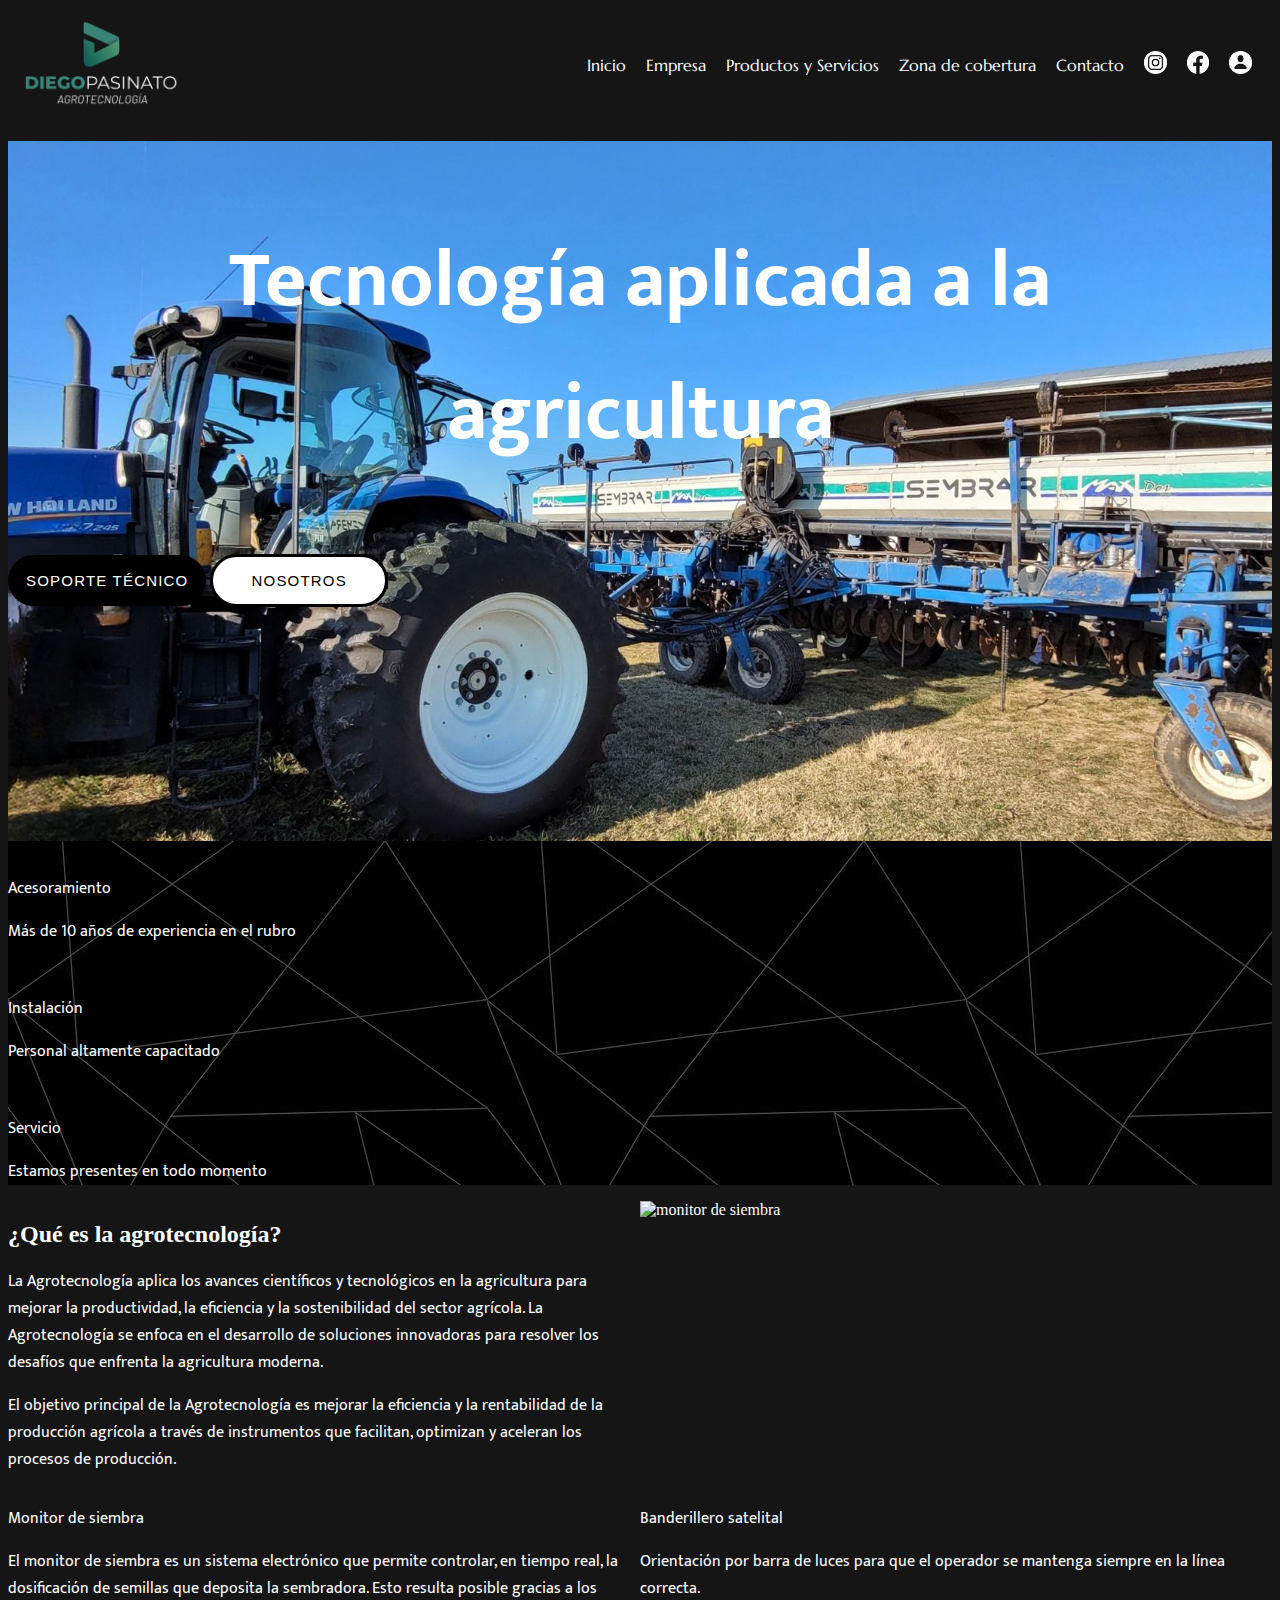
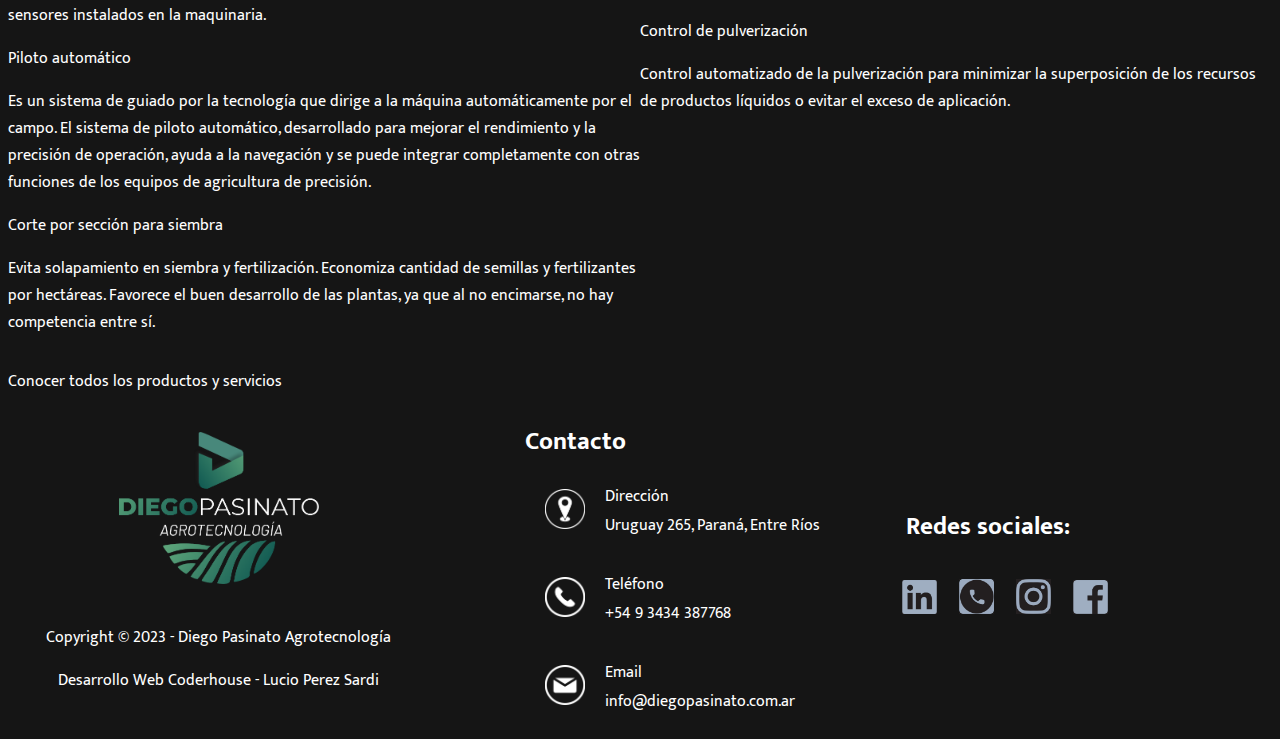
==== index.html @ 2f0a488a "agregamos grids al main" ====
<!DOCTYPE html>
<html lang="es">
<head>
    <meta charset="UTF-8">
    <meta http-equiv="X-UA-Compatible" content="IE=edge">
    <meta name="viewport" content="width=device-width, initial-scale=1.0">
    <title>Diego Pasinato</title>
    <!-- CSS -->
    <link rel="stylesheet" href="css/style.css">
    <!-- favicon -->
    <link rel="shortcut icon" href="imagenes/favicon-sin-fondo.png" type="image/x-icon">
    <!-- Fonts -->
    <link rel="preconnect" href="https://fonts.googleapis.com">
    <link rel="preconnect" href="https://fonts.gstatic.com" crossorigin>
    <link href="https://fonts.googleapis.com/css2?family=IBM+Plex+Sans:wght@300;500&family=Marcellus&family=Merriweather&family=Mukta:wght@200;800&family=Roboto+Mono&display=swap" rel="stylesheet">

</head>
<body>
    <div  class="gridIndex">
    <header class="p10 mb20">
        <!-- logo + nav -->
        <div class="stickyIsologo">
            <!-- logo -->
            <img class="imgisologo" src="imagenes/logo-header.png" alt="isologo">
        </div>
        <nav>
            <!-- barra de navegación -->
            <ul class="ul_nav_Header">
                <!-- paginas -->
                <div class="fontmarcellus div_ul_nav_Header">
                <li><a href="#">Inicio</a></li>
                <li><a href="pages/empresa.html">Empresa</a></li>
                <li><a href="pages/prodyserv.html">Productos y Servicios</a></li>
                <li><a href="pages/zonadecob.html">Zona de cobertura</a></li>
                <li><a href="pages/contacto.html">Contacto</a></li>
                </div>
                <!-- redes y login -->
                <div class="div_ul_nav_Header">
                <li><a href="https://www.instagram.com/diegopasinatoagrotecnologia/?hl=es-la">
                    <img class="imgHeadRed" src="imagenes/Instagram-Logo.png" alt="Instagram"></a></li>
                <li><a href="https://www.facebook.com/people/Diego-Pasinato-Agrotecnologia/100083069749897/">
                    <img class="imgHeadRed" src="imagenes/facebook.png" alt="facebook"></a></li>
                <li><a href="pages/usuario.html">
                    <img class="imgHeadRed" src="imagenes/login-perfil.png" alt="Registrarse"></a></li>
                </div>
            </ul>
        </nav>
    </header>
    <!-- contenido principal -->
    <main class="gridMain">
        <!-- imagen inicio -->
        <section class="intro fondoS1">
            <h1 class="p20">Tecnología aplicada a la agricultura</h1>
            <div>
                <button class="buttonSoporte"> Soporte Técnico </button>
                <a href="pages/empresa.html"><button class="buttonNos"> Nosotros </button></a>
            </div>
        </section>
        <!-- 3 caracteristicas principales -->
        <section class="caract" >
            <!-- borde -->
            <div class="fondoS2">
                 <!-- Acesoramiento -->
                <div>
                    <img src="#" alt="">
                    <p>Acesoramiento</p>
                    <p>Más de 10 años de experiencia en el rubro</p>
                </div>
                <!-- Instalación -->
                <div>
                    <img src="#" alt="">
                    <p>Instalación</p>
                    <p>Personal altamente capacitado</p>
                </div>
                <!-- Servicio -->
                <div>
                    <img src="#" alt="">
                    <p>Servicio</p>
                    <p>Estamos presentes en todo momento</p>
                </div>
            </div>
        </section>
        <!-- Agrotecnología -->
            <div class="agro">
                <h2>
                    ¿Qué es la agrotecnología?
                </h2>
                <p>
                    La Agrotecnología aplica los avances científicos y tecnológicos en la agricultura para mejorar la productividad, la eficiencia y la sostenibilidad del sector agrícola. La Agrotecnología se enfoca en el desarrollo de soluciones innovadoras para resolver los desafíos que enfrenta la agricultura moderna.
                </p>
                <p>
                    El objetivo principal de la Agrotecnología es mejorar la eficiencia y la rentabilidad de la producción agrícola a través de instrumentos que facilitan, optimizan y aceleran los procesos de producción.
                </p>
            </div>
            <div class="fotoAgro">
                <img src="" alt="monitor de siembra">
            </div>
        <!-- Tecnologías -->
            <div class="tecno1">
                <div>
                    <p>Monitor de siembra</p>
                    <p>El monitor de siembra es un sistema electrónico que permite controlar, en tiempo real, la dosificación de semillas que deposita la sembradora. Esto resulta posible gracias a los sensores instalados en la maquinaria.</p>
                </div>
                <div>
                    <p>Piloto automático</p>
                    <p>Es un sistema de guiado por la tecnología que dirige a la máquina automáticamente por el campo. El sistema de piloto automático, desarrollado para mejorar el rendimiento y la precisión de operación, ayuda a la navegación y se puede integrar completamente con otras funciones de los equipos de agricultura de precisión. </p>
                </div>
                <div>
                    <p>Corte por sección para siembra</p>
                    <p>Evita solapamiento en siembra y fertilización. Economiza cantidad de semillas y fertilizantes por hectáreas. Favorece el buen desarrollo de las plantas, ya que al no encimarse, no hay competencia entre sí.</p>
                </div>
            </div>
            <div class="tecno2">
                <div>
                    <p>Banderillero satelital</p>
                    <p>Orientación por barra de luces para que el operador se mantenga siempre en la línea correcta.</p>
                </div>
                <div>
                    <p>Control de pulverización</p>
                    <p>Control automatizado de la pulverización para minimizar la superposición de los recursos de productos líquidos o evitar el exceso de aplicación.</p>
                </div>
            </div>
            <div class="info" >
                <p><a href="pages/prodyserv.html">Conocer todos los productos y servicios</a></p>
            </div>

    </main>
    <!-- pie de pagina -->
    <footer class="gridPie">
        <div class="logoPie">
            <div class="mb20">
                <!-- logo -->
                <img class="imglogofooter" src="imagenes/logo-pie-de-pagina.png" alt="logo2">
            </div>
            <article class="article_div_footer">
                <p>Copyright © 2023 - Diego Pasinato Agrotecnología</p>
                <p>Desarrollo Web Coderhouse - Lucio Perez Sardi</p>
            </article>
        </div>
        <!-- Contacto -->
        <section class="contacto">
          <h4>Contacto</h4>
          <article class="contacto_article_section_footer">
            <!-- Direccion -->
            <div>
                <a href="https://www.google.com/maps/place/Uruguay+265,+E3100+Paran%C3%A1,+Entre+R%C3%ADos/@-31.7315457,-60.5258723,19.6z/data=!4m6!3m5!1s0x95b45279954954db:0x12f02bb3da1ac93e!8m2!3d-31.7315166!4d-60.5255106!16s%2Fg%2F11r6s33013">
                    <img class="symbol p20" src="imagenes/ubicacion.png" alt="ubicación">
                </a>
            </div>
            <div>
                <p class="mb0">Dirección</p>
                <p class="mt2">Uruguay 265, Paraná, Entre Ríos</p>
            </div>
           </article>
            <article class="contacto_article_section_footer">
            <!-- Telefono -->
                <div>
                    <a href="https://api.whatsapp.com/send/?phone=5493434387768&text&type=phone_number&app_absent=0"><img class="symbol p20" src="imagenes/telefono.png" alt="telefono"></a>
                </div>
                <div>
                    <p class="mb0">Teléfono</p>
                    <p class="mt2">+54 9 3434 387768</p>
                </div>
            </article>
            <article class="contacto_article_section_footer">
            <!-- email -->
                <div>
                    <img class="symbol p20" src="imagenes/email.png" alt="email">
                </div>
                <div>
                    <p class="mb0">Email</p>
                    <p class="mt2"><a href="mailto:info@diegopasinato.com.ar">info@diegopasinato.com.ar</a></p>
                </div>
            </article> 
        </section>
        <!-- redes sociales  -->
        <nav class="rss">
                <h4 class="pl55">Redes sociales:</h4>
                <ul class="ul_nav_footer">
                    <li><a href="https://ar.linkedin.com/" target="_blank">
                        <img class="rss_nav_footer" src="imagenes/linkedin.jpg" alt="linkedin">
                    </a></li>
                    <li><a href="https://api.whatsapp.com/send/?phone=5493434387768&text&type=phone_number&app_absent=0" >
                        <img class="rss_nav_footer" src="imagenes/wp.jpg" alt="whatsapp">
                    </a></li>
                    <li><a href="https://www.instagram.com/diegopasinatoagrotecnologia/?hl=es-la">
                        <img class="rss_nav_footer" src="imagenes/instagram.jpg" alt="instagram">
                    </a></li>
                    <li><a href="https://www.facebook.com/people/Diego-Pasinato-Agrotecnologia/100083069749897/">
                        <img class="rss_nav_footer" src="imagenes/facebook.jpg" alt="fb">
                    </a></li>
                </ul>
        </nav>
       </footer>
    </div>
</body>
</html>
---- css/style.css ----
/* General */
*{background-color:  rgb(21, 21, 21);
color: white;}
ul{list-style-type: none;}
a{text-decoration: none;}
.img-fluid{width:100%;height: auto;}
.p20{padding:20px;}
.p10{padding:10px;}
.plat20{padding: 0 20px;}
.pl40{padding-left: 40px;}
.pl55{padding-left: 55px;}
.pl60{padding-left: 60px;}
.mb20{margin-bottom: 20px;}
.mb10{margin-bottom: 10px;}
.mb0{margin-bottom: 0px;}
.mt2{margin-top: 2px;}
.m20{margin: 20px;}
.m10{margin: 10px;}
.m16{margin: 16px;}
.gridIndex{
    display: grid;
    grid-template-rows: auto auto auto;
    grid-template-columns: 100%;
    grid-template-areas: 
    "header"
    "main"
    "footer";
}
header{grid-area: header;}
main{grid-area: main;}
footer{grid-area: footer;}
.imgisologo{width: 165px;height: auto;}
.imgHeadRed{width: auto;height: 0.6cm;}
.fmerri{font-family: 'Merriweather', serif;}
.fontmarcellus{font-family: 'Marcellus', serif;}

p{font-family: 'Mukta', sans-serif;}
h1{font-family: 'Mukta', sans-serif;
font-size: 80px;
text-align: center;
background: none;}
h1, h2, h3, h4, p, section, div{background: none;}

.f14{font-size: 14;}
.f12{font-size: 12;}
.f10{font-size: 10;}
.f25{font-size: 25;}

.symbol{width: 40px;height: auto;}
h4{font-family:'Mukta', sans-serif;
    margin-bottom: 5px;
    margin-top: 10px;
    font-size: 25px;}

/* header general */
header nav ul li a{
    transition: all .5s ease;
}
header nav ul div li a:hover{
letter-spacing: 1px;
 color: hsl(136, 57%, 30%);
 border-radius: 100px;
}
header nav ul div li:active{
letter-spacing: 1px;
 color: hsl(136, 57%, 30%);
 border-radius: 100px;
 transform: translateY(10px);
 transition: 100ms;
}

/* main general */

.fondoS1{
    background-image: url(../imagenes/tractor-sembradora.jpg);
    background-repeat: no-repeat;
    background-size: cover;
    height: 700px;
}
.fondoS2{
    background-image: url(../imagenes/fondo-minimalista-s2.jpg);
    background-repeat: repeat;
}

.buttonSoporte {
 padding: 17px 18px;
 border-radius: 50px;
 border: 1px;
 background-color: black;
 box-shadow: rgba(29, 29, 29, 0.05) 0 0 8px;
 letter-spacing: 1.2px;
 text-transform: uppercase;
 font-size: 15px;
 transition: all .5s ease;
}
.buttonSoporte:hover {
 letter-spacing: 3px;
 background-color: hsl(136, 57%, 30%);
 color: hsl(0, 0%, 100%);
 box-shadow: rgb(24, 220, 40) 0px 7px 29px 0px;
}
.buttonSoporte:active {
 letter-spacing: 3px;
 background-color: hsl(136, 57%, 30%);
 color: hsl(0, 0%, 100%);
 box-shadow: rgb(255, 255, 255) 0px 0px 0px 0px;
 transform: translateY(10px);
 transition: 100ms;
}
.buttonNos {
 padding: 15px 38px;
 color: black;
 border-radius: 50px;
 border: 3px black solid;
 background-color: rgb(255, 255, 255);
 box-shadow: rgba(29, 29, 29, 0.05) 0 0 8px;
 letter-spacing: 1.2px;
 text-transform: uppercase;
 font-size: 15px;
 transition: all .5s ease;
}
.buttonNos:hover {
 letter-spacing: 3px;
 border: 0;
 background-color: hsl(136, 57%, 30%);
 color: hsl(0, 0%, 100%);
 box-shadow: rgb(24, 220, 40) 0px 7px 29px 0px;
}
.buttonNos:active {
 letter-spacing: 3px;
 border: 0;
 background-color: hsl(136, 57%, 30%);
 color: hsl(0, 0%, 100%);
 box-shadow: rgb(255, 255, 255) 0px 0px 0px 0px;
 transform: translateY(10px);
 transition: 100ms;
}

/* Mobile */
@media (max-width:768px){
    header{display: flex;
    flex-direction: column;
    flex-direction: column;
    align-items: center;}
    /* encabezado provisorio hasta saber hacer menu desplegable */
    .stickyIsologo{position: fixed;
    top: 0;
    padding: 0 100%;
    z-index: 1;}
    header, nav{position: relative;
    top: 56px;
    z-index: 0;}
    header{height: 235px;width: 100%;}
    /* desde comentario anterior hasta acá borrar una vez que sepa hacer el menú desplegable */
    
    ul{display: flex;
    flex-direction: column;
    align-items: center;}
    ul, div, li{display: flex;
        padding: 10px;
        align-items: center;}
    a{text-align: center;}
}

/* Tablet */
@media (min-width:769px) and (max-width:1023px){
    header{display: flex;
     justify-content: space-between;
     align-items: center;
     position: sticky;
     top: 0}
    .ul_Header{display: flex;}
    .div_ul_Header{display: flex;
     align-items: center;
     flex-wrap: wrap;
     align-content: space-around;
     justify-content: flex-end;}
    ul, nav, li{padding: 10px;}
}
/* Desktop */
@media (min-width:1024px){
   header{display: flex;
        justify-content: space-between;
        align-items: center;
        position: sticky;
        top: 0
    }
    .ul_nav_Header{display: flex;
        flex-direction: row;
    }
    .div_ul_nav_Header{display: flex;
        align-items: center;
        flex-wrap: wrap;
        align-content: space-around;
        justify-content: flex-end;
    }
    .div_ul_nav_Header li{padding: 10px;}
    .gridPie{display: grid;
        grid-template-columns: 1fr 1fr 1fr;
        grid-template-rows: auto;
        grid-template-areas: 
            "logoPie contacto rss";}
        .logoPie{
            grid-area: logoPie;
            display: flex;
            flex-direction: column;
            align-items: center;
            justify-content: center;
        }
        .contacto{
            grid-area: contacto;
            padding-left: 96px;
            }
        .rss{
            grid-area: rss;
            display: flex;
            flex-direction: column;
            align-items: flex-start;
            justify-content: center;
        }
    .contacto_article_section_footer{
        display: flex;
        align-items: center;
        justify-content: flex-start;
    }
    .rss_nav_footer{width: 35px;}
    .imglogofooter {width: 200px;}
    .ul_nav_footer{
        display: flex; 
        justify-content: center;
        align-items: center;
    }
    .ul_nav_footer li{padding: 11px;}
    .article_div_footer{text-align: center;}
    /* main */
    .gridMain{
        display: grid;
        grid-template-rows: auto auto auto auto;
        grid-template-columns: 50% 50%;
        grid-template-areas: 
        "intro intro"
        "caract caract"
        "agro fotoAgro"
        "tecno1 tecno2"
        "info info";
    }
    .intro{grid-area: intro;}
    .caract{grid-area: caract;}
    .agro{grid-area: agro;}
    .fotoAgro{grid-area: fotoAgro;}
    .tecno1{grid-area: tecno1;}
    .tecno2{grid-area: tecno2;}
    .info{grid-area: info;}
}
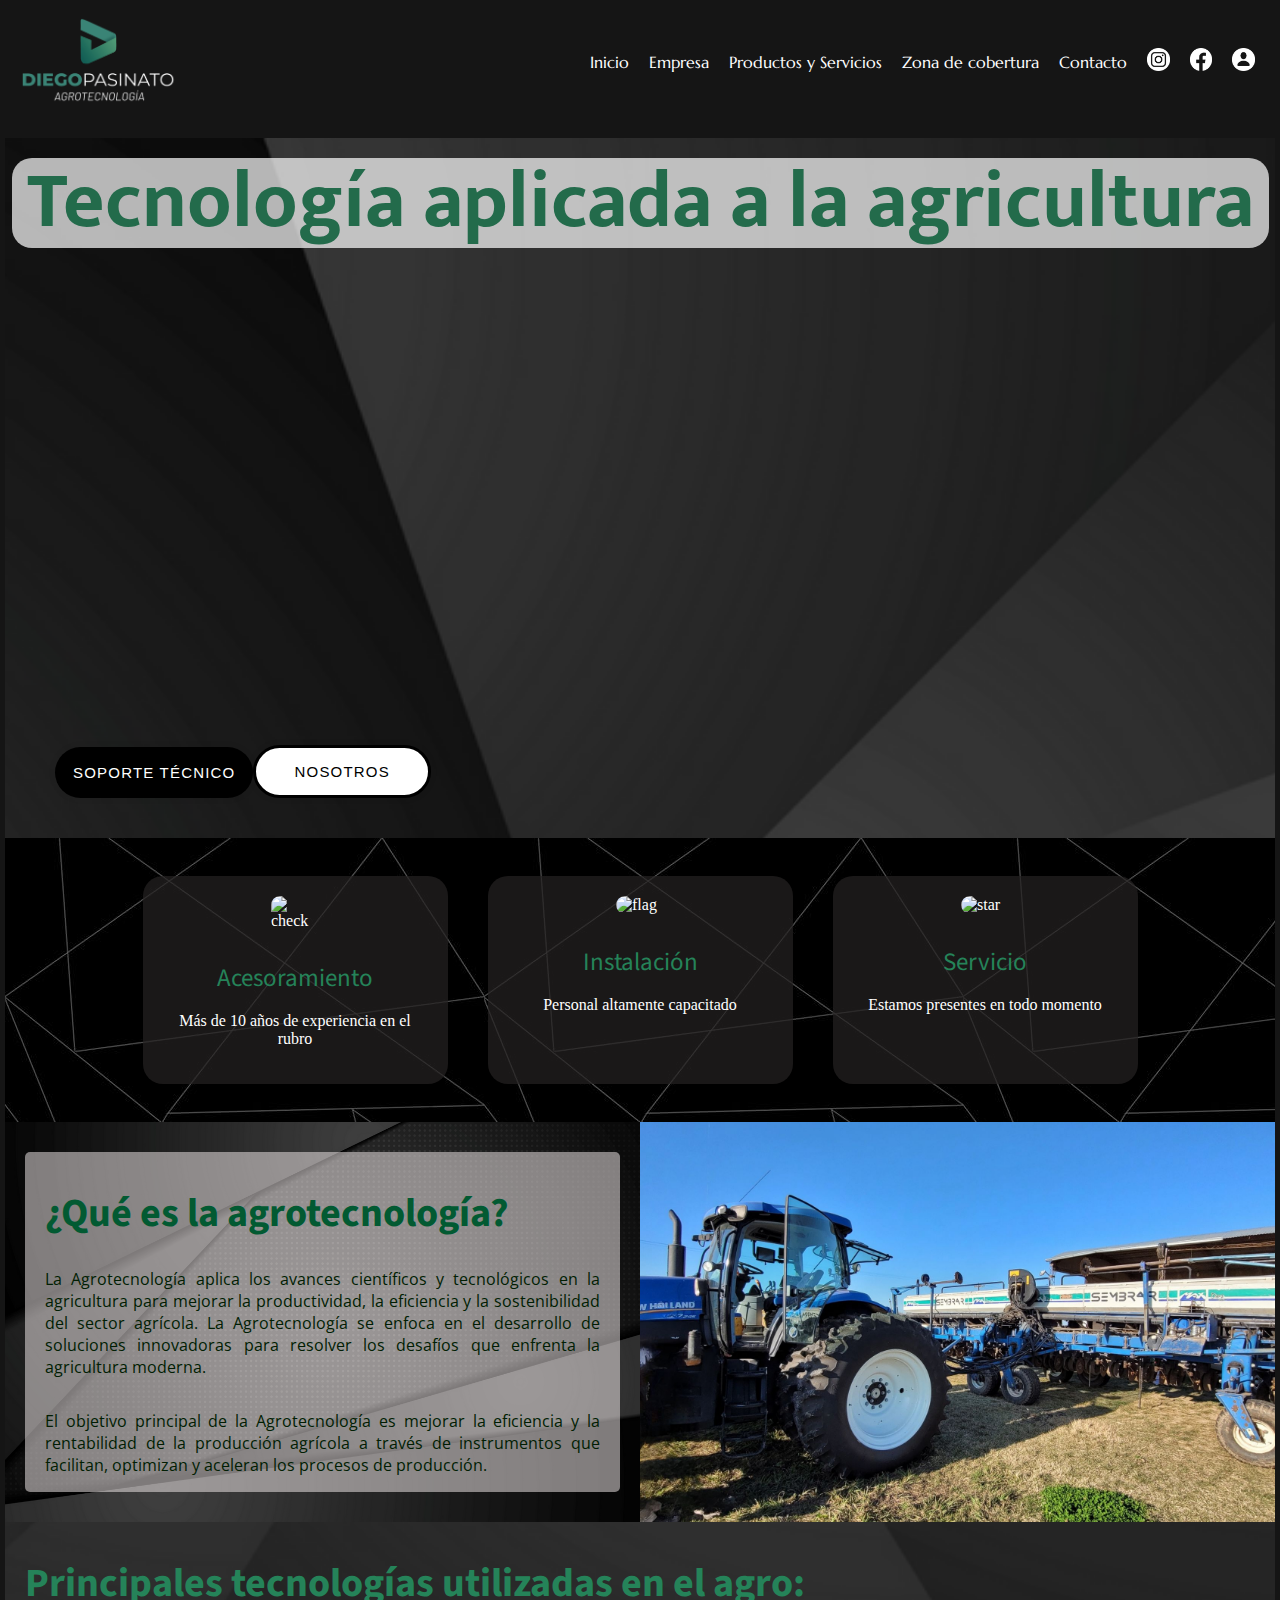
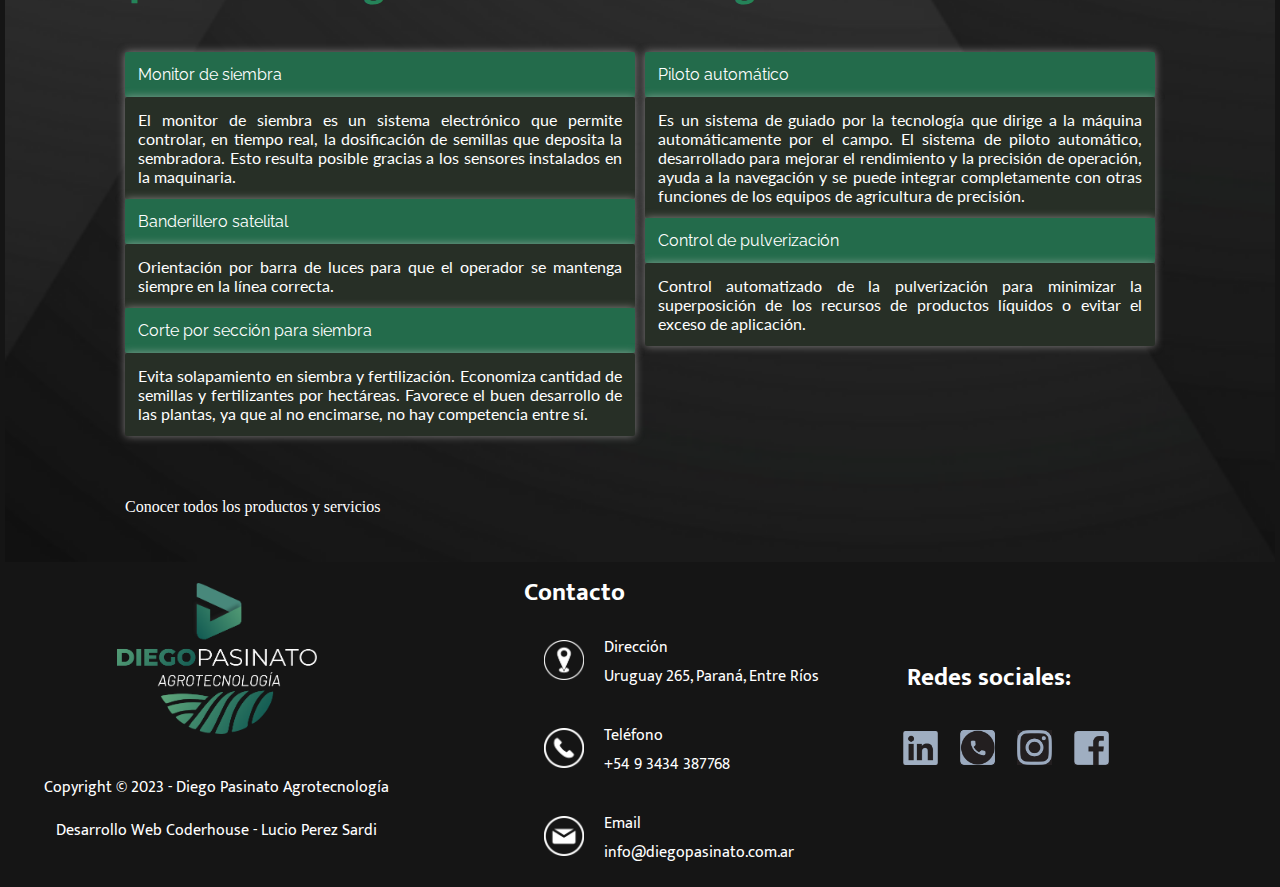
==== commit 0ad532b2: "main listo salvo footer en mobile" ====
--- a/index.html
+++ b/index.html
@@ -12,7 +12,7 @@
     <!-- Fonts -->
     <link rel="preconnect" href="https://fonts.googleapis.com">
     <link rel="preconnect" href="https://fonts.gstatic.com" crossorigin>
-    <link href="https://fonts.googleapis.com/css2?family=IBM+Plex+Sans:wght@300;500&family=Marcellus&family=Merriweather&family=Mukta:wght@200;800&family=Roboto+Mono&display=swap" rel="stylesheet">
+    <link href="https://fonts.googleapis.com/css2?family=Dosis:wght@600&family=IBM+Plex+Sans:wght@300;500&family=Lato:wght@300&family=Marcellus&family=Merriweather&family=Mukta:wght@200;800&family=Open+Sans:ital,wght@1,600&family=Raleway:wght@500&family=Roboto+Mono&family=Source+Sans+Pro:ital,wght@0,600;0,900;1,400&display=swap" rel="stylesheet">
 
 </head>
 <body>
@@ -47,12 +47,14 @@
         </nav>
     </header>
     <!-- contenido principal -->
-    <main class="gridMain">
+    <main class="gridMain fondoS4">
         <!-- imagen inicio -->
         <section class="intro fondoS1">
-            <h1 class="p20">Tecnología aplicada a la agricultura</h1>
+            <article>
+            <h1>Tecnología aplicada a la agricultura</h1>
+            </article>
             <div>
-                <button class="buttonSoporte"> Soporte Técnico </button>
+                <a href="#"><button class="buttonSoporte"> Soporte Técnico </button></a>
                 <a href="pages/empresa.html"><button class="buttonNos"> Nosotros </button></a>
             </div>
         </section>
@@ -62,62 +64,65 @@
             <div class="fondoS2">
                  <!-- Acesoramiento -->
                 <div>
-                    <img src="#" alt="">
-                    <p>Acesoramiento</p>
+                    <img src="imagenes/10.png" alt="check">
+                    <p class="fontSourceSansPro green fSec2">Acesoramiento</p>
                     <p>Más de 10 años de experiencia en el rubro</p>
                 </div>
                 <!-- Instalación -->
                 <div>
-                    <img src="#" alt="">
-                    <p>Instalación</p>
+                    <img src="imagenes/11.png" alt="flag">
+                    <p class="fontSourceSansPro green fSec2">Instalación</p>
                     <p>Personal altamente capacitado</p>
                 </div>
                 <!-- Servicio -->
                 <div>
-                    <img src="#" alt="">
-                    <p>Servicio</p>
+                    <img src="imagenes/12.png" alt="star">
+                    <p class="fontSourceSansPro green fSec2">Servicio</p>
                     <p>Estamos presentes en todo momento</p>
                 </div>
             </div>
         </section>
         <!-- Agrotecnología -->
-            <div class="agro">
-                <h2>
+            <div class="agro fondoS3 fontSourceSansPro">
+                <div class="fondoDivS3">
+                <h2 class="darkgreen">
                     ¿Qué es la agrotecnología?
                 </h2>
-                <p>
+                <p class="fontOpenSansInclinado">
                     La Agrotecnología aplica los avances científicos y tecnológicos en la agricultura para mejorar la productividad, la eficiencia y la sostenibilidad del sector agrícola. La Agrotecnología se enfoca en el desarrollo de soluciones innovadoras para resolver los desafíos que enfrenta la agricultura moderna.
                 </p>
-                <p>
+                <p class="fontOpenSansInclinado">
                     El objetivo principal de la Agrotecnología es mejorar la eficiencia y la rentabilidad de la producción agrícola a través de instrumentos que facilitan, optimizan y aceleran los procesos de producción.
                 </p>
+                </div>
             </div>
             <div class="fotoAgro">
-                <img src="" alt="monitor de siembra">
+                <img src="imagenes/tractor-sembradora.jpg" alt="monitor de siembra">
             </div>
         <!-- Tecnologías -->
+            <h2 class="tituloTecno green fontSourceSansPro">Principales tecnologías utilizadas en el agro:</h2>
             <div class="tecno1">
                 <div>
-                    <p>Monitor de siembra</p>
-                    <p>El monitor de siembra es un sistema electrónico que permite controlar, en tiempo real, la dosificación de semillas que deposita la sembradora. Esto resulta posible gracias a los sensores instalados en la maquinaria.</p>
-                </div>
-                <div>
-                    <p>Piloto automático</p>
-                    <p>Es un sistema de guiado por la tecnología que dirige a la máquina automáticamente por el campo. El sistema de piloto automático, desarrollado para mejorar el rendimiento y la precisión de operación, ayuda a la navegación y se puede integrar completamente con otras funciones de los equipos de agricultura de precisión. </p>
-                </div>
-                <div>
-                    <p>Corte por sección para siembra</p>
-                    <p>Evita solapamiento en siembra y fertilización. Economiza cantidad de semillas y fertilizantes por hectáreas. Favorece el buen desarrollo de las plantas, ya que al no encimarse, no hay competencia entre sí.</p>
+                    <p class="fondoS4Ptitulo">Monitor de siembra</p>
+                    <p class="fondoS4Pparrafo" >El monitor de siembra es un sistema electrónico que permite controlar, en tiempo real, la dosificación de semillas que deposita la sembradora. Esto resulta posible gracias a los sensores instalados en la maquinaria.</p>
+                </div>
+                <div>
+                    <p class="fondoS4Ptitulo">Banderillero satelital</p>
+                    <p class="fondoS4Pparrafo" >Orientación por barra de luces para que el operador se mantenga siempre en la línea correcta.</p>
+                </div>
+                <div>
+                    <p class="fondoS4Ptitulo">Corte por sección para siembra</p>
+                    <p class="fondoS4Pparrafo" >Evita solapamiento en siembra y fertilización. Economiza cantidad de semillas y fertilizantes por hectáreas. Favorece el buen desarrollo de las plantas, ya que al no encimarse, no hay competencia entre sí.</p>
                 </div>
             </div>
             <div class="tecno2">
                 <div>
-                    <p>Banderillero satelital</p>
-                    <p>Orientación por barra de luces para que el operador se mantenga siempre en la línea correcta.</p>
-                </div>
-                <div>
-                    <p>Control de pulverización</p>
-                    <p>Control automatizado de la pulverización para minimizar la superposición de los recursos de productos líquidos o evitar el exceso de aplicación.</p>
+                    <p class="fondoS4Ptitulo">Piloto automático</p>
+                    <p class="fondoS4Pparrafo" >Es un sistema de guiado por la tecnología que dirige a la máquina automáticamente por el campo. El sistema de piloto automático, desarrollado para mejorar el rendimiento y la precisión de operación, ayuda a la navegación y se puede integrar completamente con otras funciones de los equipos de agricultura de precisión. </p>
+                </div>
+                <div>
+                    <p class="fondoS4Ptitulo">Control de pulverización</p>
+                    <p class="fondoS4Pparrafo" >Control automatizado de la pulverización para minimizar la superposición de los recursos de productos líquidos o evitar el exceso de aplicación.</p>
                 </div>
             </div>
             <div class="info" >
--- a/css/style.css
+++ b/css/style.css
@@ -1,6 +1,7 @@
 /* General */
-*{background-color:  rgb(21, 21, 21);
-color: white;}
+body, header, footer{background-color:  rgb(21, 21, 21);}
+*{color: white;}
+body{margin: 5px;}
 ul{list-style-type: none;}
 a{text-decoration: none;}
 .img-fluid{width:100%;height: auto;}
@@ -31,15 +32,19 @@
 footer{grid-area: footer;}
 .imgisologo{width: 165px;height: auto;}
 .imgHeadRed{width: auto;height: 0.6cm;}
+    /* fonts */
 .fmerri{font-family: 'Merriweather', serif;}
 .fontmarcellus{font-family: 'Marcellus', serif;}
-
-p{font-family: 'Mukta', sans-serif;}
+.fontSourceSansPro{font-family: 'Source Sans Pro', sans-serif;}
+.fontOpenSansInclinado{font-family: 'Open Sans', sans-serif;
+}
+
+header p, footer p{font-family: 'Mukta', sans-serif;}
 h1{font-family: 'Mukta', sans-serif;
 font-size: 80px;
 text-align: center;
-background: none;}
-h1, h2, h3, h4, p, section, div{background: none;}
+color: rgb(35, 107, 75);}
+
 
 .f14{font-size: 14;}
 .f12{font-size: 12;}
@@ -52,7 +57,7 @@
     margin-top: 10px;
     font-size: 25px;}
 
-/* header general */
+/* botones header */
 header nav ul li a{
     transition: all .5s ease;
 }
@@ -70,18 +75,60 @@
 }
 
 /* main general */
-
+.fondoS2 div p{display: flex;text-align: center;}
+/* Fuentes */
+.green{color: rgb(37, 131, 89);}
+.darkgreen{color: rgb(2, 90, 50);}
+.fSec2{font-size: 25px;
+    margin: 30px 0 0px 0;
+}
+.agro h2{
+    font-size: 40px;
+    margin-bottom: 10px;
+    margin-left: 20px;
+}
+.agro p{color: rgb(1, 30, 3);
+    text-align: justify; 
+    margin-left: 20px;
+    margin-right: 20px;
+}
+.tituloTecno{
+    font-size: 40px;
+    margin-bottom: 10px;
+    margin-left: 20px;
+}
+
+    /* fondos */
 .fondoS1{
-    background-image: url(../imagenes/tractor-sembradora.jpg);
+    background-image: url(../imagenes/portada2.jpg);
     background-repeat: no-repeat;
     background-size: cover;
+    background-position: center center;
     height: 700px;
 }
 .fondoS2{
     background-image: url(../imagenes/fondo-minimalista-s2.jpg);
     background-repeat: repeat;
 }
-
+.fondoS3{background-image: url(../imagenes/23.png);
+    background-size: cover;
+    background-position: center center;
+}
+.fondoDivS3{background-color: rgba(241, 233, 233, 0.52);
+    border-radius: 5px;
+}
+.fondoS4{background-image: url(../imagenes/22.png);
+    background-size: cover;
+    background-position: center center;  
+}
+.fondoS4Ptitulo{background-color: rgb(35, 107, 75);
+    font-family: 'Raleway', sans-serif;
+}
+.fondoS4Pparrafo{background-color: rgb(39, 47, 38);
+    font-family: 'Lato', sans-serif;
+}
+
+    /* botones */
 .buttonSoporte {
  padding: 17px 18px;
  border-radius: 50px;
@@ -136,19 +183,36 @@
  transition: 100ms;
 }
 
+/* boton final main */
+.info p a{
+    transition: all .5s ease;
+}
+.info p a:hover{
+ color: hsl(136, 57%, 30%);
+ border-radius: 100px;
+}
+.info p:active{
+ color: hsl(136, 57%, 30%);
+ border-radius: 100px;
+ transform: translateY(10px);
+ transition: 100ms;
+}
+
 /* Mobile */
 @media (max-width:768px){
     header{display: flex;
     flex-direction: column;
-    flex-direction: column;
-    align-items: center;}
+    align-items: center;
+    height: max-content;}
+    .imgisologo{margin-top: 30px;}
     /* encabezado provisorio hasta saber hacer menu desplegable */
     .stickyIsologo{position: fixed;
     top: 0;
     padding: 0 100%;
+    background-color:  rgb(21, 21, 21);
     z-index: 1;}
     header, nav{position: relative;
-    top: 56px;
+    top: 45px;
     z-index: 0;}
     header{height: 235px;width: 100%;}
     /* desde comentario anterior hasta acá borrar una vez que sepa hacer el menú desplegable */
@@ -160,6 +224,55 @@
         padding: 10px;
         align-items: center;}
     a{text-align: center;}
+    
+    /* main */
+        /* seccion 1 */
+    .intro article{display: flex; justify-content: center;}
+    .intro article h1{margin-top: 20px;
+    background-color: rgb(255, 255, 255, 0.7);
+    width: max-content;
+    height: max-content;
+    border-radius: 20px;
+    padding: 0 15px;
+    line-height: 90px;
+    }
+    .intro div{margin: 0 0 40px 50px;
+        display: flex;
+        justify-content: center;
+        margin-top: 190px;
+    }
+        /* seccion 2 */
+    .fondoS2 div img{height: auto;
+        width: 48px;
+        border-radius: 9px;
+    }
+    .fondoS2{display: flex;
+        justify-content: center;
+    }
+    .fondoS2 div{display: flex;
+        flex-direction: column;
+        align-items: center;
+        margin: 38px 20px;
+        padding: 20px;
+        width: 265px;
+        background-color: rgba(37, 34, 34, 0.712);
+        border-radius: 20px;
+    }
+        /* seccion 3 */
+    .agro{display: flex; align-items: center;}
+    .agro div{display: flex; flex-direction: column;}
+    .fotoAgro img{width: 100%;}
+        /* seccion 4 */
+    .tecno1, .tecno2, .tecno1 div, .tecno2 div{display: block;}
+    .tecno1{margin: 30px 60px 0px 60px; padding-bottom: 0;}
+    .tecno2{margin: 0px 60px 0px 60px; padding-top: 0;}    
+    .tecno1 div p, .tecno2 div p{
+        border-radius: 2px; 
+        margin: 0; 
+        padding: 13px;
+        box-shadow: rgba(212, 206, 206, 0.555) 0 0 8px;
+        text-align: justify;}
+        .info{margin: 0px 60px 30px 70px;}
 }
 
 /* Tablet */
@@ -179,6 +292,7 @@
 }
 /* Desktop */
 @media (min-width:1024px){
+    /* header */
    header{display: flex;
         justify-content: space-between;
         align-items: center;
@@ -195,6 +309,8 @@
         justify-content: flex-end;
     }
     .div_ul_nav_Header li{padding: 10px;}
+
+    /* footer */
     .gridPie{display: grid;
         grid-template-columns: 1fr 1fr 1fr;
         grid-template-rows: auto;
@@ -232,7 +348,9 @@
     }
     .ul_nav_footer li{padding: 11px;}
     .article_div_footer{text-align: center;}
+
     /* main */
+        /* main grids */
     .gridMain{
         display: grid;
         grid-template-rows: auto auto auto auto;
@@ -241,6 +359,7 @@
         "intro intro"
         "caract caract"
         "agro fotoAgro"
+        "tituloTecno tituloTecno"
         "tecno1 tecno2"
         "info info";
     }
@@ -248,7 +367,67 @@
     .caract{grid-area: caract;}
     .agro{grid-area: agro;}
     .fotoAgro{grid-area: fotoAgro;}
+    .tituloTecno{grid-area: tituloTecno;}
     .tecno1{grid-area: tecno1;}
     .tecno2{grid-area: tecno2;}
     .info{grid-area: info;}
-}
+        /* sección 1 */
+    .intro{
+        display: grid;
+        grid-template-rows: auto auto;
+        grid-template-columns: 100%;
+    }
+    .intro article{display: flex; justify-content: center;}
+    .intro article h1{margin-top: 20px;
+    background-color: rgb(255, 255, 255, 0.7);
+    width: max-content;
+    height: max-content;
+    border-radius: 20px;
+    padding: 0 15px;
+    line-height: 90px;
+    }
+    .intro div{margin: 0 0 40px 50px;
+    display: flex;
+    align-items: flex-end;
+    }
+        /* seccion 2 */
+    .fondoS2 div img{height: auto;
+        width: 48px;
+        border-radius: 9px;
+    }
+    .fondoS2{display: flex;
+        justify-content: center;
+    }
+    .fondoS2 div{display: flex;
+        flex-direction: column;
+        align-items: center;
+        margin: 38px 20px;
+        padding: 20px;
+        width: 265px;
+        background-color: rgba(37, 34, 34, 0.712);
+        border-radius: 20px;
+    }
+        /* seccion 3 */
+    .agro{display: flex;align-items: center;}
+    .agro div{display: flex; flex-direction: column;
+        align-items: flex-start;
+        margin: 20px;
+    }
+    .fotoAgro img{width: 100%;height: auto;
+    }
+    .fotoAgro{display: flex;
+        align-items: center;
+        justify-content: center;
+    }
+        /* seccion 4 */
+    .tecno1{margin: 30px 5px 30px 120px;}
+    .tecno2{margin: 30px 120px 30px 5px;}    
+    .tecno1 div p, .tecno2 div p{
+        border-radius: 2px; 
+        margin: 0; 
+        padding: 13px;
+        box-shadow: rgba(212, 206, 206, 0.555) 0 0 8px;
+        text-align: justify;
+    }
+    .info{margin: 16px 20px 30px 120px;}
+}
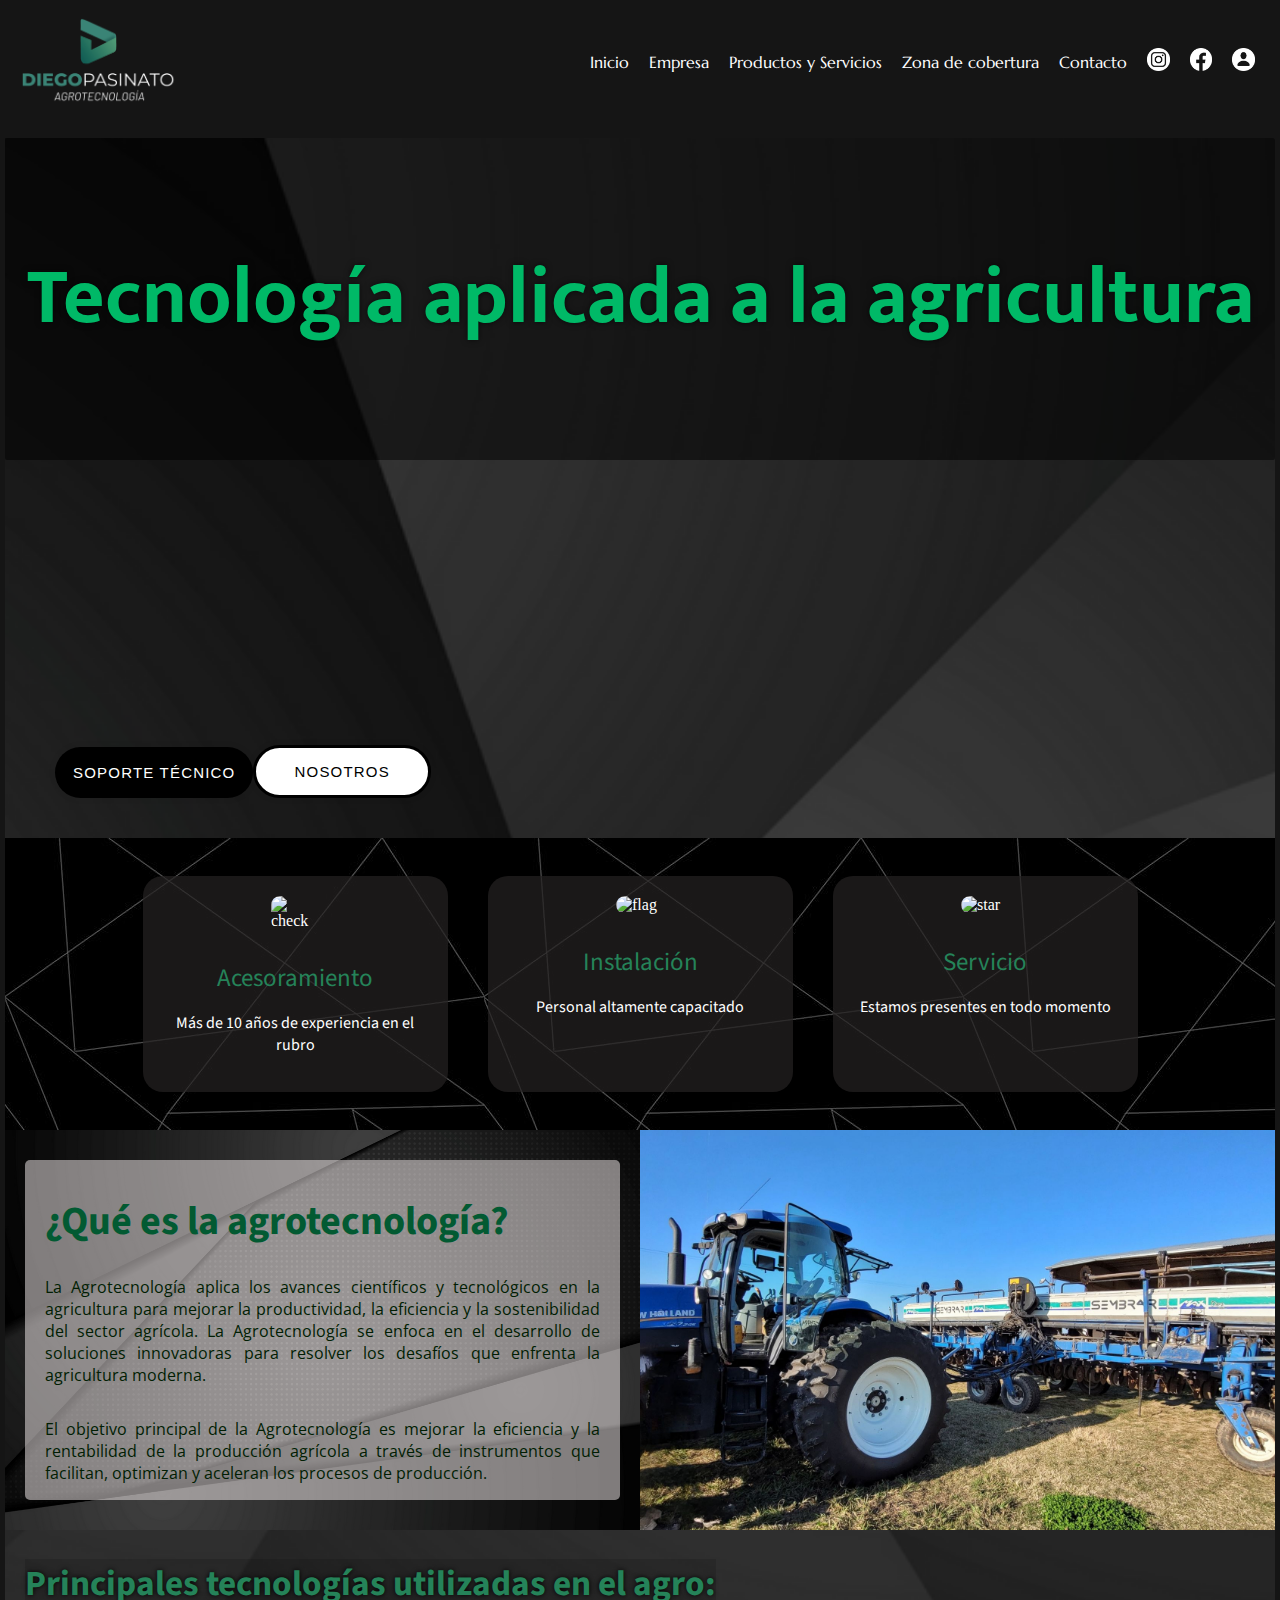
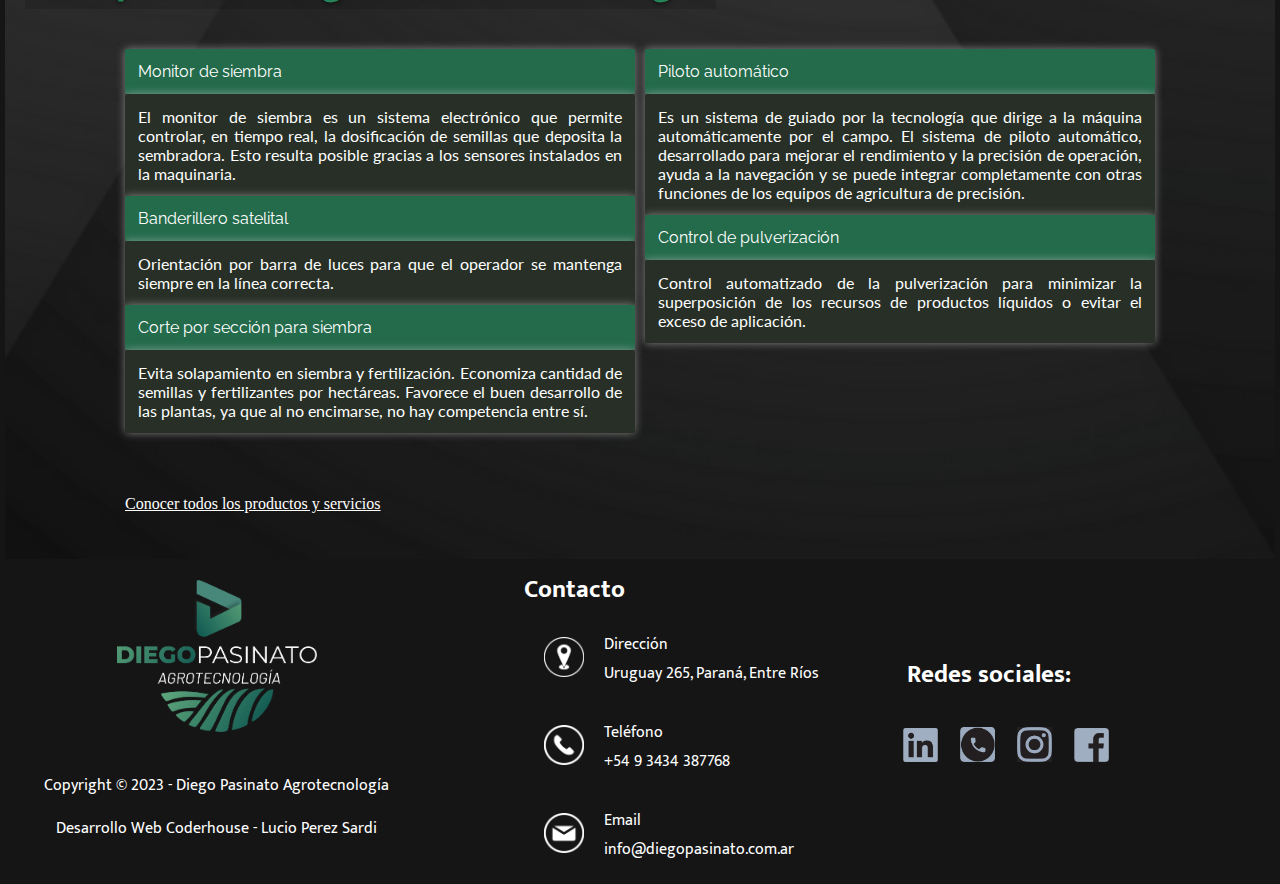
==== commit a17096a6: "main mejorado 1" ====
--- a/index.html
+++ b/index.html
@@ -12,7 +12,7 @@
     <!-- Fonts -->
     <link rel="preconnect" href="https://fonts.googleapis.com">
     <link rel="preconnect" href="https://fonts.gstatic.com" crossorigin>
-    <link href="https://fonts.googleapis.com/css2?family=Dosis:wght@600&family=IBM+Plex+Sans:wght@300;500&family=Lato:wght@300&family=Marcellus&family=Merriweather&family=Mukta:wght@200;800&family=Open+Sans:ital,wght@1,600&family=Raleway:wght@500&family=Roboto+Mono&family=Source+Sans+Pro:ital,wght@0,600;0,900;1,400&display=swap" rel="stylesheet">
+    <link href="https://fonts.googleapis.com/css2?family=Dosis:wght@600&family=IBM+Plex+Sans:wght@300;500&family=Lato:wght@300&family=Marcellus&family=Merriweather&family=Mukta:wght@200;800&family=Open+Sans:ital,wght@1,600&family=Raleway:wght@500&family=Roboto+Mono&family=Source+Sans+3:wght@300&family=Source+Sans+Pro:ital,wght@0,600;0,900;1,400&display=swap" rel="stylesheet">
 
 </head>
 <body>
@@ -66,19 +66,19 @@
                 <div>
                     <img src="imagenes/10.png" alt="check">
                     <p class="fontSourceSansPro green fSec2">Acesoramiento</p>
-                    <p>Más de 10 años de experiencia en el rubro</p>
+                    <p class="fontSourceSans3">Más de 10 años de experiencia en el rubro</p>
                 </div>
                 <!-- Instalación -->
                 <div>
                     <img src="imagenes/11.png" alt="flag">
                     <p class="fontSourceSansPro green fSec2">Instalación</p>
-                    <p>Personal altamente capacitado</p>
+                    <p class="fontSourceSans3">Personal altamente capacitado</p>
                 </div>
                 <!-- Servicio -->
                 <div>
                     <img src="imagenes/12.png" alt="star">
                     <p class="fontSourceSansPro green fSec2">Servicio</p>
-                    <p>Estamos presentes en todo momento</p>
+                    <p class="fontSourceSans3">Estamos presentes en todo momento</p>
                 </div>
             </div>
         </section>
@@ -126,7 +126,7 @@
                 </div>
             </div>
             <div class="info" >
-                <p><a href="pages/prodyserv.html">Conocer todos los productos y servicios</a></p>
+                <p><a class="underline" href="pages/prodyserv.html">Conocer todos los productos y servicios</a></p>
             </div>
 
     </main>
@@ -143,7 +143,7 @@
             </article>
         </div>
         <!-- Contacto -->
-        <section class="contacto">
+        <section class="contacto mobileDireccion">
           <h4>Contacto</h4>
           <article class="contacto_article_section_footer">
             <!-- Direccion -->
--- a/css/style.css
+++ b/css/style.css
@@ -38,12 +38,14 @@
 .fontSourceSansPro{font-family: 'Source Sans Pro', sans-serif;}
 .fontOpenSansInclinado{font-family: 'Open Sans', sans-serif;
 }
+.fontSourceSans3{font-family: 'Source Sans 3', sans-serif;
+}
 
 header p, footer p{font-family: 'Mukta', sans-serif;}
 h1{font-family: 'Mukta', sans-serif;
 font-size: 80px;
 text-align: center;
-color: rgb(35, 107, 75);}
+color: rgb(0 185 103);}
 
 
 .f14{font-size: 14;}
@@ -93,10 +95,14 @@
     margin-right: 20px;
 }
 .tituloTecno{
-    font-size: 40px;
+    font-size: 2.2rem;
     margin-bottom: 10px;
     margin-left: 20px;
-}
+    margin-right: 20px;
+    background-color: rgb(0 0 0 / 12%);
+    text-shadow: 0 0 5px black;
+}
+.underline{text-decoration: underline;}
 
     /* fondos */
 .fondoS1{
@@ -197,6 +203,7 @@
  transform: translateY(10px);
  transition: 100ms;
 }
+
 
 /* Mobile */
 @media (max-width:768px){
@@ -211,35 +218,70 @@
     padding: 0 100%;
     background-color:  rgb(21, 21, 21);
     z-index: 1;}
-    header, nav{position: relative;
-    top: 45px;
+    header, header nav{margin-top: 30px;
     z-index: 0;}
+    header nav ul div{display: flex;
+            flex-wrap: wrap;
+            align-items: center;
+            justify-content: center;
+    }
     header{height: 235px;width: 100%;}
     /* desde comentario anterior hasta acá borrar una vez que sepa hacer el menú desplegable */
     
     ul{display: flex;
     flex-direction: column;
     align-items: center;}
-    ul, div, li{display: flex;
-        padding: 10px;
+    header nav ul,header div, header nav ul div, li{display: flex;
+        padding: 15px 10px 10px 10px;
         align-items: center;}
     a{text-align: center;}
     
+    /* footer */
+    
+    .rss_nav_footer{width: 35px;}
+    .imglogofooter {width: 200px;}
+    footer div{display: flex;
+        padding: 10px;
+        flex-direction: column;
+        align-items: center;
+        text-align: center;}
+    footer section h4{margin-left: 30px;}
+    footer section article{    display: flex;
+        align-content: center;
+        padding: 0;
+        margin: 0;
+        flex-wrap: wrap;
+        justify-content: flex-start;
+    }
+    footer section article div{
+        display: flex;
+        flex-direction: column;
+        align-items: flex-start;
+        padding: 0px;
+        margin: 0;
+    }
+    .mobileDireccion{margin-left: 40px;}
+    .rss ul{flex-direction: row;}
+
     /* main */
         /* seccion 1 */
     .intro article{display: flex; justify-content: center;}
-    .intro article h1{margin-top: 20px;
-    background-color: rgb(255, 255, 255, 0.7);
-    width: max-content;
-    height: max-content;
-    border-radius: 20px;
-    padding: 0 15px;
-    line-height: 90px;
-    }
-    .intro div{margin: 0 0 40px 50px;
+    .intro article h1{margin-top: 0;
+        background-color: rgba(0, 0, 0, 0.5);
+        width: max-content;
+        height: max-content;
+        border-radius: 2px;
+        padding: 0;
+        line-height: 90px;
+        font-size: 3rem;
+        text-shadow: black 0 0 5px;
+    }
+    .intro div{margin: 0 0 40px 0px;
         display: flex;
+        flex-wrap: wrap;
+        margin-top: 190px;
+        align-content: center;
         justify-content: center;
-        margin-top: 190px;
     }
         /* seccion 2 */
     .fondoS2 div img{height: auto;
@@ -248,6 +290,8 @@
     }
     .fondoS2{display: flex;
         justify-content: center;
+        flex-wrap: wrap;
+        align-items: center;
     }
     .fondoS2 div{display: flex;
         flex-direction: column;
@@ -263,16 +307,19 @@
     .agro div{display: flex; flex-direction: column;}
     .fotoAgro img{width: 100%;}
         /* seccion 4 */
+    .tituloTecno{text-align: center;}
     .tecno1, .tecno2, .tecno1 div, .tecno2 div{display: block;}
-    .tecno1{margin: 30px 60px 0px 60px; padding-bottom: 0;}
-    .tecno2{margin: 0px 60px 0px 60px; padding-top: 0;}    
+    .tecno1{margin: 30px 20px 0px 20px; padding-bottom: 0;}
+    .tecno2{margin: 0px 20px 0px 20px; padding-top: 0;}    
     .tecno1 div p, .tecno2 div p{
         border-radius: 2px; 
         margin: 0; 
         padding: 13px;
         box-shadow: rgba(212, 206, 206, 0.555) 0 0 8px;
         text-align: justify;}
-        .info{margin: 0px 60px 30px 70px;}
+        .info{margin: 0px 20px 30px 20px;
+            text-align: center;
+        }
 }
 
 /* Tablet */
@@ -367,7 +414,9 @@
     .caract{grid-area: caract;}
     .agro{grid-area: agro;}
     .fotoAgro{grid-area: fotoAgro;}
-    .tituloTecno{grid-area: tituloTecno;}
+    .tituloTecno{grid-area: tituloTecno;
+        width: max-content;
+    }
     .tecno1{grid-area: tecno1;}
     .tecno2{grid-area: tecno2;}
     .info{grid-area: info;}
@@ -378,13 +427,18 @@
         grid-template-columns: 100%;
     }
     .intro article{display: flex; justify-content: center;}
-    .intro article h1{margin-top: 20px;
-    background-color: rgb(255, 255, 255, 0.7);
-    width: max-content;
-    height: max-content;
-    border-radius: 20px;
-    padding: 0 15px;
+    .intro article h1{margin-top: 0;
+    background-color: rgba(0, 0, 0, 0.5);
+    width: 100%;
+    height: auto;
+    border-radius: 2px;
+    text-shadow: white;
     line-height: 90px;
+    align-content: center;
+    display: flex;
+    justify-content: center;
+    align-items: center;
+    text-shadow: #0000009e 0px 0px 6px;
     }
     .intro div{margin: 0 0 40px 50px;
     display: flex;
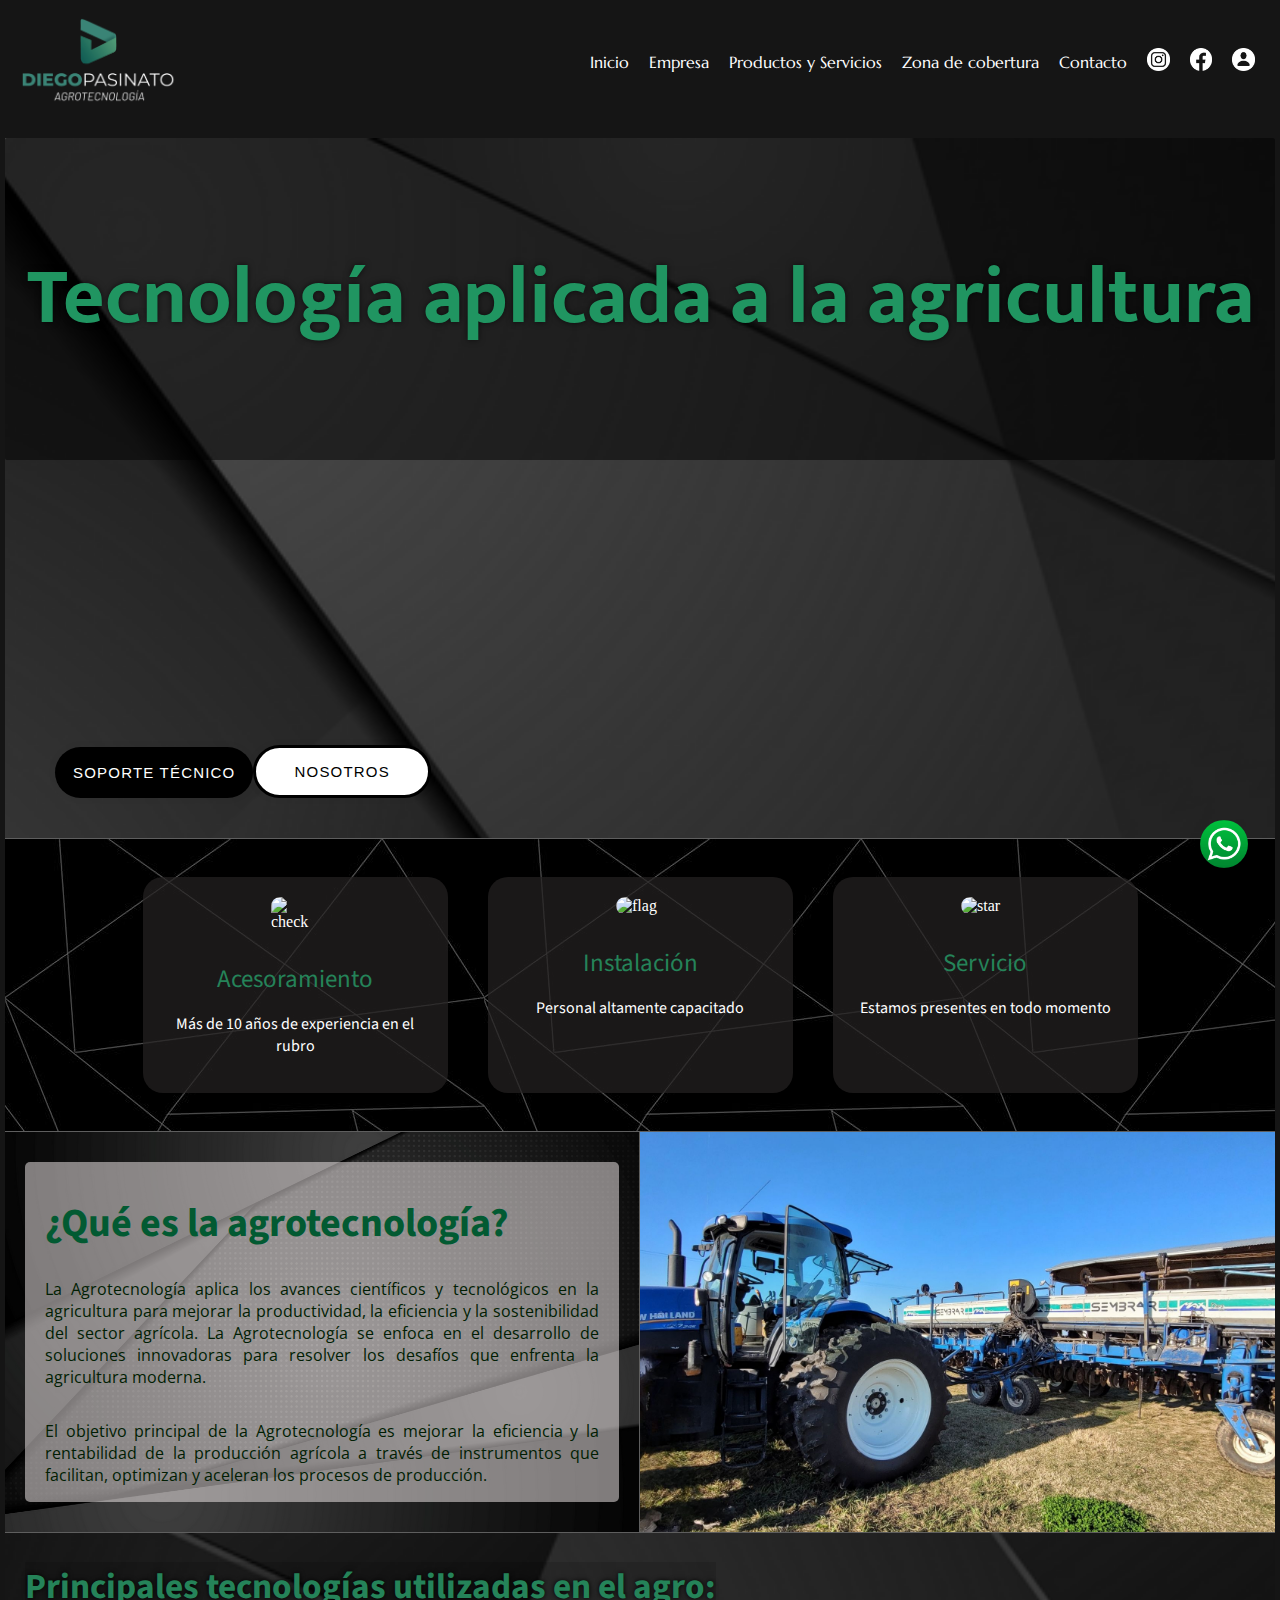
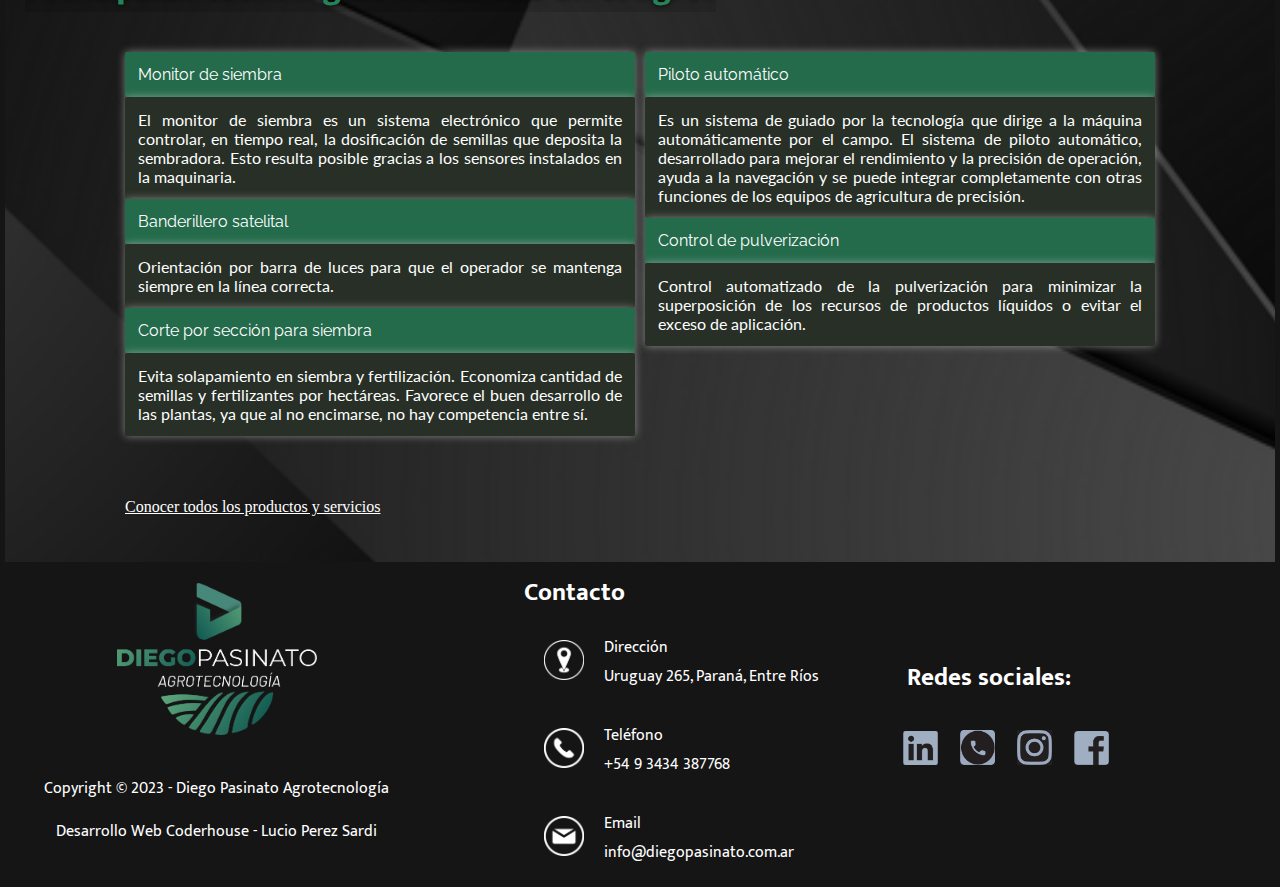
==== commit 93ddd37e: "estructura empresa + icono whatsapp" ====
--- a/index.html
+++ b/index.html
@@ -16,6 +16,7 @@
 
 </head>
 <body>
+    <div><a href="https://api.whatsapp.com/send/?phone=5493434387768&text&type=phone_number&app_absent=0"><img class="wp" src="imagenes/wp-por-encima.png" alt="whatsapp"></a></div>
     <div  class="gridIndex">
     <header class="p10 mb20">
         <!-- logo + nav -->
@@ -27,7 +28,7 @@
             <!-- barra de navegación -->
             <ul class="ul_nav_Header">
                 <!-- paginas -->
-                <div class="fontmarcellus div_ul_nav_Header">
+                <div class="fontmarcellus frem08 div_ul_nav_Header">
                 <li><a href="#">Inicio</a></li>
                 <li><a href="pages/empresa.html">Empresa</a></li>
                 <li><a href="pages/prodyserv.html">Productos y Servicios</a></li>
@@ -61,7 +62,7 @@
         <!-- 3 caracteristicas principales -->
         <section class="caract" >
             <!-- borde -->
-            <div class="fondoS2">
+            <div class="fondoS2 borderTop borderBotom">
                  <!-- Acesoramiento -->
                 <div>
                     <img src="imagenes/10.png" alt="check">
@@ -83,7 +84,7 @@
             </div>
         </section>
         <!-- Agrotecnología -->
-            <div class="agro fondoS3 fontSourceSansPro">
+            <div class="agro fondoS3 fontSourceSansPro borderRight borderBotom">
                 <div class="fondoDivS3">
                 <h2 class="darkgreen">
                     ¿Qué es la agrotecnología?
@@ -96,7 +97,7 @@
                 </p>
                 </div>
             </div>
-            <div class="fotoAgro">
+            <div class="fotoAgro borderBotom">
                 <img src="imagenes/tractor-sembradora.jpg" alt="monitor de siembra">
             </div>
         <!-- Tecnologías -->
@@ -125,8 +126,8 @@
                     <p class="fondoS4Pparrafo" >Control automatizado de la pulverización para minimizar la superposición de los recursos de productos líquidos o evitar el exceso de aplicación.</p>
                 </div>
             </div>
-            <div class="info" >
-                <p><a class="underline" href="pages/prodyserv.html">Conocer todos los productos y servicios</a></p>
+            <div class="info despBoton" >
+                <p><a class="underline botonSimple" href="pages/prodyserv.html">Conocer todos los productos y servicios</a></p>
             </div>
 
     </main>
--- a/css/style.css
+++ b/css/style.css
@@ -18,6 +18,9 @@
 .m20{margin: 20px;}
 .m10{margin: 10px;}
 .m16{margin: 16px;}
+.borderTop{border-top: 1px rgb(94, 94, 94) solid;}
+.borderBotom{border-bottom: 1px rgb(94, 94, 94) solid;}
+.borderRight{border-right: 1px rgb(94, 94, 94) solid;}
 .gridIndex{
     display: grid;
     grid-template-rows: auto auto auto;
@@ -45,7 +48,7 @@
 h1{font-family: 'Mukta', sans-serif;
 font-size: 80px;
 text-align: center;
-color: rgb(0 185 103);}
+color: rgb(32 149 97);}
 
 
 .f14{font-size: 14;}
@@ -123,7 +126,7 @@
 .fondoDivS3{background-color: rgba(241, 233, 233, 0.52);
     border-radius: 5px;
 }
-.fondoS4{background-image: url(../imagenes/22.png);
+.fondoS4{background-image: url(../imagenes/21.png);
     background-size: cover;
     background-position: center center;  
 }
@@ -188,16 +191,22 @@
  transform: translateY(10px);
  transition: 100ms;
 }
-
+/* boton whatsapp */
+.wp{width: 3em;
+    position: fixed;
+    bottom: 2em;
+    right: 2em;
+    border-radius: 100%;
+}
 /* boton final main */
-.info p a{
+.botonSimple{
     transition: all .5s ease;
 }
-.info p a:hover{
+.botonSimple:hover{
  color: hsl(136, 57%, 30%);
  border-radius: 100px;
 }
-.info p:active{
+.despBoton:active{
  color: hsl(136, 57%, 30%);
  border-radius: 100px;
  transform: translateY(10px);
@@ -225,14 +234,14 @@
             align-items: center;
             justify-content: center;
     }
-    header{height: 235px;width: 100%;}
+    header{height: auto;width: 100%;}
     /* desde comentario anterior hasta acá borrar una vez que sepa hacer el menú desplegable */
     
     ul{display: flex;
     flex-direction: column;
     align-items: center;}
     header nav ul,header div, header nav ul div, li{display: flex;
-        padding: 15px 10px 10px 10px;
+        padding: 15px 10px 0px 10px;
         align-items: center;}
     a{text-align: center;}
     
@@ -263,7 +272,7 @@
     .mobileDireccion{margin-left: 40px;}
     .rss ul{flex-direction: row;}
 
-    /* main */
+    /* Inicio */
         /* seccion 1 */
     .intro article{display: flex; justify-content: center;}
     .intro article h1{margin-top: 0;
@@ -320,7 +329,14 @@
         .info{margin: 0px 20px 30px 20px;
             text-align: center;
         }
-}
+
+
+    /* Empresa */
+}
+
+
+
+
 
 /* Tablet */
 @media (min-width:769px) and (max-width:1023px){
@@ -337,8 +353,15 @@
      justify-content: flex-end;}
     ul, nav, li{padding: 10px;}
 }
+
+
+
+
+
+
 /* Desktop */
 @media (min-width:1024px){
+
     /* header */
    header{display: flex;
         justify-content: space-between;
@@ -396,11 +419,11 @@
     .ul_nav_footer li{padding: 11px;}
     .article_div_footer{text-align: center;}
 
-    /* main */
+    /* Inicio */
         /* main grids */
     .gridMain{
         display: grid;
-        grid-template-rows: auto auto auto auto;
+        grid-template-rows: auto auto auto auto auto auto;
         grid-template-columns: 50% 50%;
         grid-template-areas: 
         "intro intro"
@@ -484,4 +507,27 @@
         text-align: justify;
     }
     .info{margin: 16px 20px 30px 120px;}
-}
+
+    /* Empresa */
+    .gridEmpresa{display: grid;
+    grid-template-rows: auto auto auto;
+    grid-template-columns: repeat(6,1fr);
+    grid-template-areas: 
+        "tituloPpalEmpresa tituloPpalEmpresa tituloPpalEmpresa tituloPpalEmpresa tituloPpalEmpresa tituloPpalEmpresa"
+        "nosot nosot nosot ImgNoso ImgNoso ImgNoso"
+        "mision mision imgRedonda imgRedonda vision vision";
+    }
+    .tituloPpalEmpresa{grid-area: tituloPpalEmpresa;}
+    .nosot{grid-area: nosot;}
+    .ImgNoso{grid-area: ImgNoso;}
+    .mision{grid-area: mision;}
+    .imgRedonda{grid-area: imgRedonda;}
+    .vision{grid-area: vision;}
+        /* Sección 1 */
+        /* Sección 2 */
+        /* Sección 3 */
+
+    /* Productos y servicios */
+    
+}
+
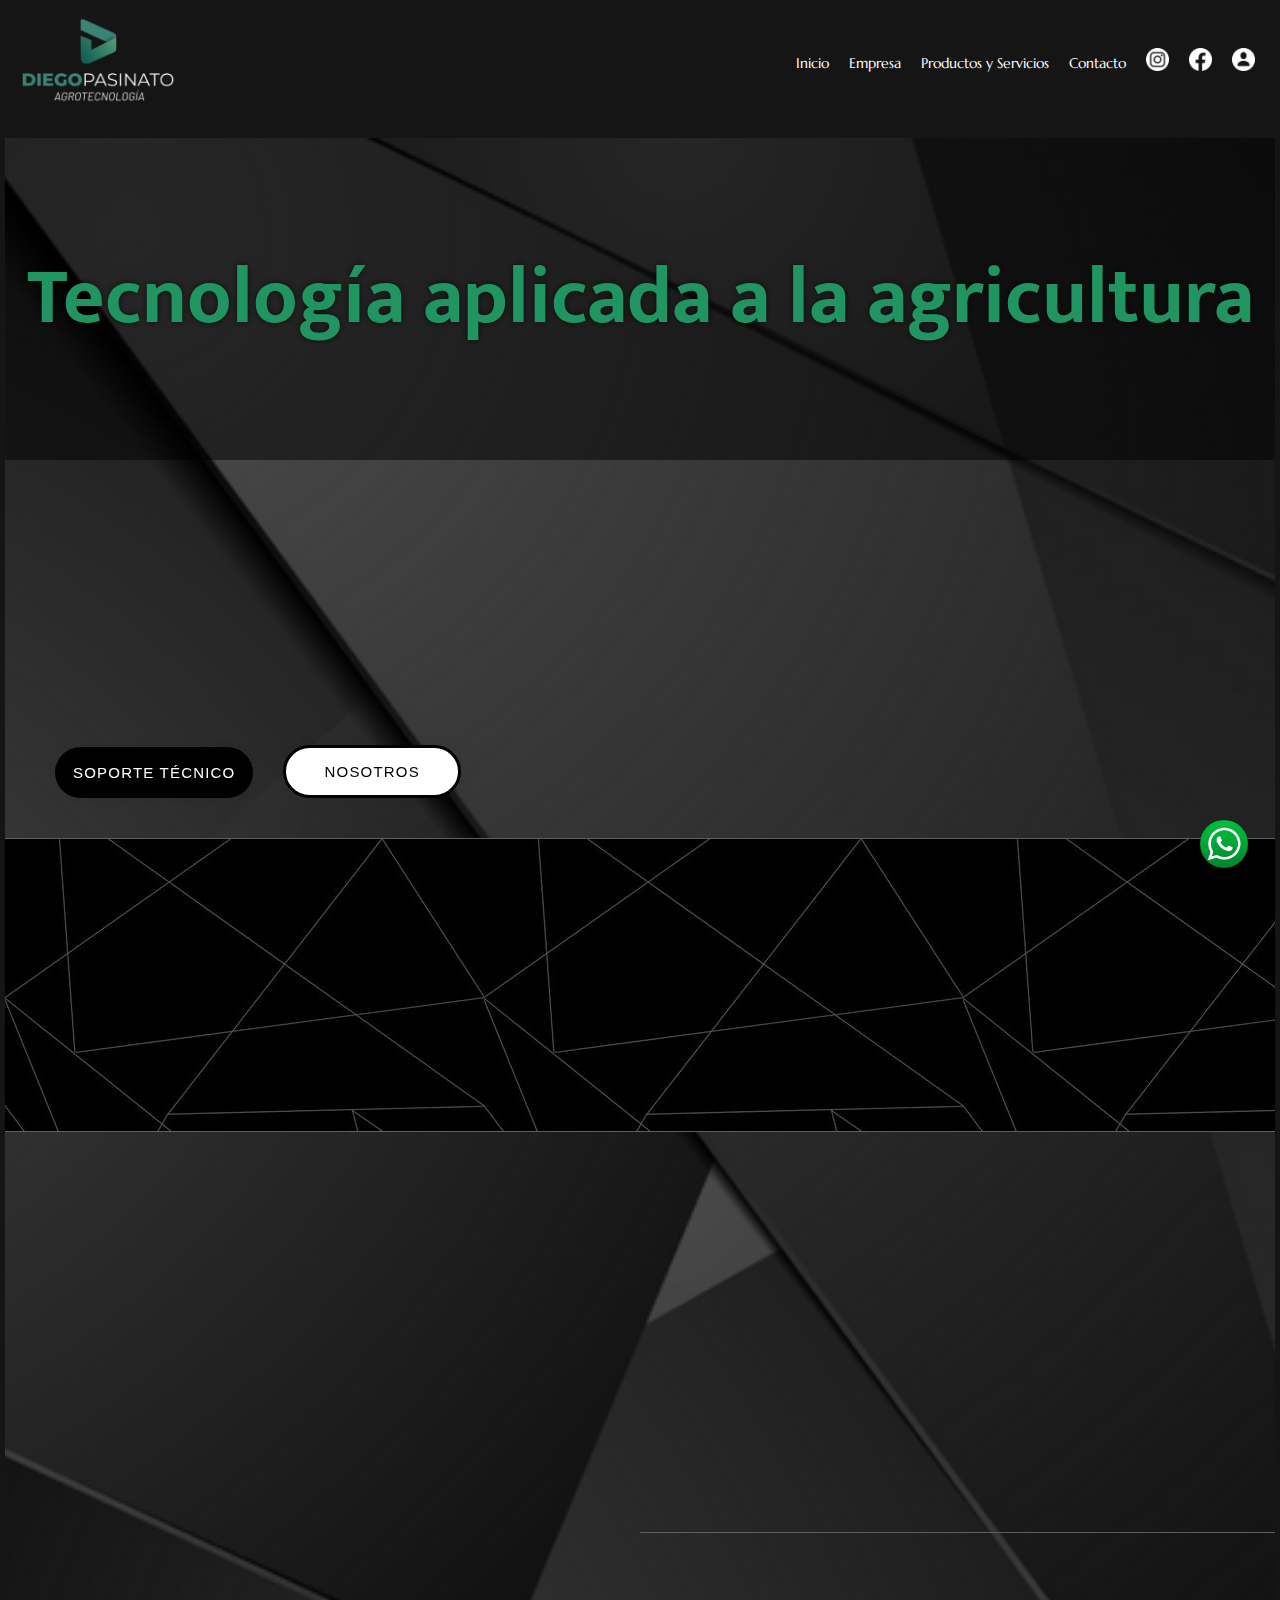
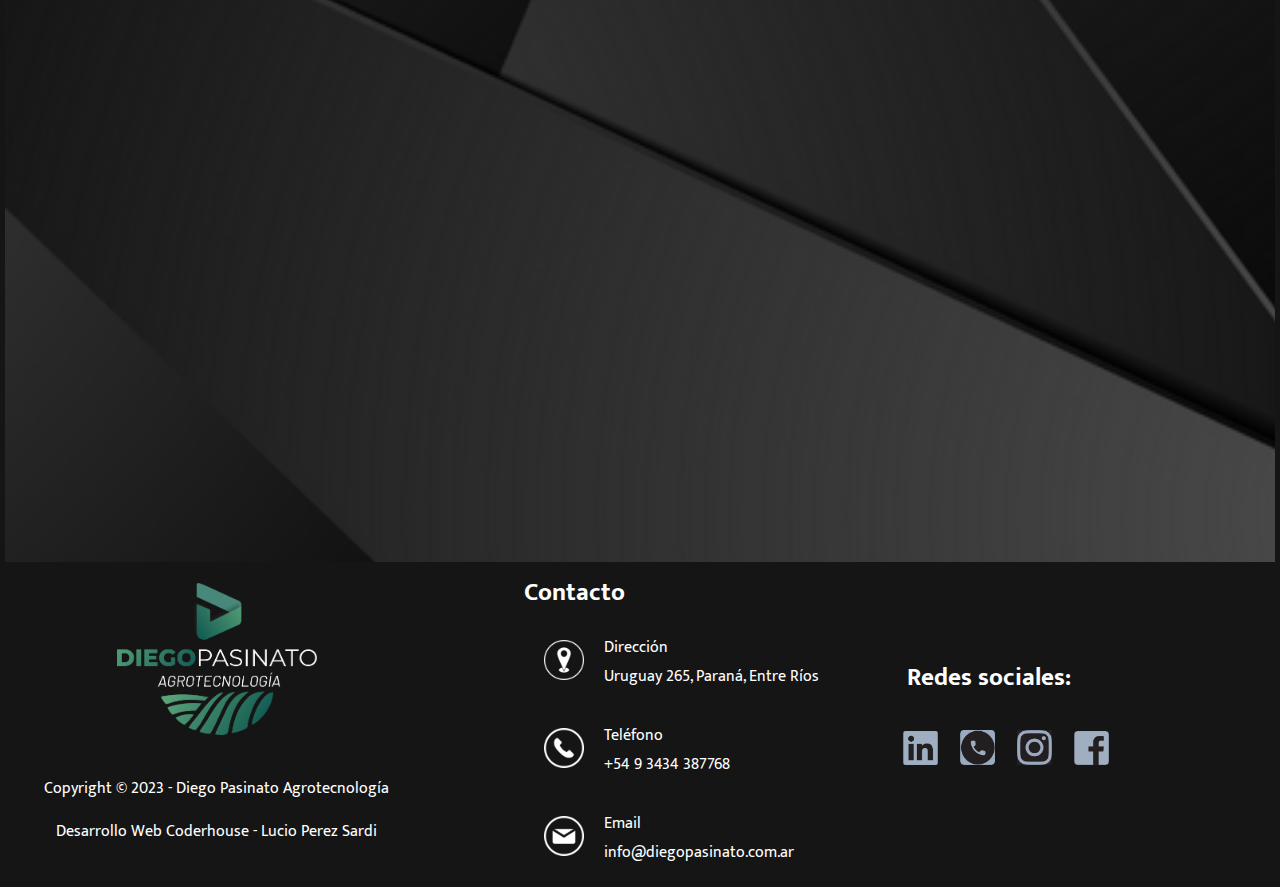
==== commit 40b80b06: "modificaciones index" ====
--- a/index.html
+++ b/index.html
@@ -5,6 +5,11 @@
     <meta http-equiv="X-UA-Compatible" content="IE=edge">
     <meta name="viewport" content="width=device-width, initial-scale=1.0">
     <title>Diego Pasinato</title>
+    <!-- Etiquetas meta SEO -->
+    <meta name="description" content="Diego Pasinato Agrotecnología es una empresa dedicada a brindar soluciones tecnológicas personalizadas para el campo, con un enfoque en la calidad y reconocimiento de marcas/productos trabajados, profesionalismo en la propuesta y servicio comercial, y la digitalización de datos y la trazabilidad para mejorar la rentabilidad del campo. ">
+    <meta name="keywords" content="Agrotecnologia, monitores de siembra, ControlAgro, SprayTec, boquillas, pulverización, campo, plantacion, optimización, aire a condicionado">
+    <!-- link AOS -->
+    <link href="https://unpkg.com/aos@2.3.1/dist/aos.css" rel="stylesheet">
     <!-- CSS -->
     <link rel="stylesheet" href="css/style.css">
     <!-- favicon -->
@@ -16,9 +21,9 @@
 
 </head>
 <body>
-    <div><a href="https://api.whatsapp.com/send/?phone=5493434387768&text&type=phone_number&app_absent=0"><img class="wp" src="imagenes/wp-por-encima.png" alt="whatsapp"></a></div>
+    <div><a href="https://api.whatsapp.com/send/?phone=5493434387768&text&type=phone_number&app_absent=0"><img class="wp z-index-up" src="imagenes/wp-por-encima.png" alt="whatsapp"></a></div>
     <div  class="gridIndex">
-    <header class="p10 mb20">
+    <header class="p10 mb20 z-index-up">
         <!-- logo + nav -->
         <div class="stickyIsologo">
             <!-- logo -->
@@ -28,11 +33,10 @@
             <!-- barra de navegación -->
             <ul class="ul_nav_Header">
                 <!-- paginas -->
-                <div class="fontmarcellus frem08 div_ul_nav_Header">
+                <div class="fontmarcellus div_ul_nav_Header">
                 <li><a href="#">Inicio</a></li>
                 <li><a href="pages/empresa.html">Empresa</a></li>
                 <li><a href="pages/prodyserv.html">Productos y Servicios</a></li>
-                <li><a href="pages/zonadecob.html">Zona de cobertura</a></li>
                 <li><a href="pages/contacto.html">Contacto</a></li>
                 </div>
                 <!-- redes y login -->
@@ -51,10 +55,10 @@
     <main class="gridMain fondoS4">
         <!-- imagen inicio -->
         <section class="intro fondoS1">
-            <article>
+            <article data-aos="zoom-in">
             <h1>Tecnología aplicada a la agricultura</h1>
             </article>
-            <div>
+            <div data-aos="zoom-in">
                 <a href="#"><button class="buttonSoporte"> Soporte Técnico </button></a>
                 <a href="pages/empresa.html"><button class="buttonNos"> Nosotros </button></a>
             </div>
@@ -64,19 +68,19 @@
             <!-- borde -->
             <div class="fondoS2 borderTop borderBotom">
                  <!-- Acesoramiento -->
-                <div>
+                <div data-aos="flip-left" data-aos-duration="2000">
                     <img src="imagenes/10.png" alt="check">
                     <p class="fontSourceSansPro green fSec2">Acesoramiento</p>
                     <p class="fontSourceSans3">Más de 10 años de experiencia en el rubro</p>
                 </div>
                 <!-- Instalación -->
-                <div>
+                <div data-aos="flip-left" data-aos-duration="2000">
                     <img src="imagenes/11.png" alt="flag">
                     <p class="fontSourceSansPro green fSec2">Instalación</p>
                     <p class="fontSourceSans3">Personal altamente capacitado</p>
                 </div>
                 <!-- Servicio -->
-                <div>
+                <div data-aos="flip-left" data-aos-duration="2000">
                     <img src="imagenes/12.png" alt="star">
                     <p class="fontSourceSansPro green fSec2">Servicio</p>
                     <p class="fontSourceSans3">Estamos presentes en todo momento</p>
@@ -84,7 +88,8 @@
             </div>
         </section>
         <!-- Agrotecnología -->
-            <div class="agro fondoS3 fontSourceSansPro borderRight borderBotom">
+            <div class="agro fondoS3 fontSourceSansPro borderRight borderBotom" data-aos="fade-up"
+            data-aos-duration="3000">
                 <div class="fondoDivS3">
                 <h2 class="darkgreen">
                     ¿Qué es la agrotecnología?
@@ -98,11 +103,12 @@
                 </div>
             </div>
             <div class="fotoAgro borderBotom">
-                <img src="imagenes/tractor-sembradora.jpg" alt="monitor de siembra">
+                <img src="imagenes/tractor-sembradora.jpg" alt="monitor de siembra" data-aos="fade-up"
+                data-aos-duration="3000">
             </div>
         <!-- Tecnologías -->
-            <h2 class="tituloTecno green fontSourceSansPro">Principales tecnologías utilizadas en el agro:</h2>
-            <div class="tecno1">
+            <h2 class="tituloTecno green fontSourceSansPro" data-aos="fade-up" data-aos-duration="2000">Principales tecnologías utilizadas en el agro:</h2>
+            <div class="tecno1" data-aos="fade-right" data-aos-duration="3000">
                 <div>
                     <p class="fondoS4Ptitulo">Monitor de siembra</p>
                     <p class="fondoS4Pparrafo" >El monitor de siembra es un sistema electrónico que permite controlar, en tiempo real, la dosificación de semillas que deposita la sembradora. Esto resulta posible gracias a los sensores instalados en la maquinaria.</p>
@@ -116,7 +122,7 @@
                     <p class="fondoS4Pparrafo" >Evita solapamiento en siembra y fertilización. Economiza cantidad de semillas y fertilizantes por hectáreas. Favorece el buen desarrollo de las plantas, ya que al no encimarse, no hay competencia entre sí.</p>
                 </div>
             </div>
-            <div class="tecno2">
+            <div class="tecno2" data-aos="fade-left" data-aos-duration="3000">
                 <div>
                     <p class="fondoS4Ptitulo">Piloto automático</p>
                     <p class="fondoS4Pparrafo" >Es un sistema de guiado por la tecnología que dirige a la máquina automáticamente por el campo. El sistema de piloto automático, desarrollado para mejorar el rendimiento y la precisión de operación, ayuda a la navegación y se puede integrar completamente con otras funciones de los equipos de agricultura de precisión. </p>
@@ -126,7 +132,8 @@
                     <p class="fondoS4Pparrafo" >Control automatizado de la pulverización para minimizar la superposición de los recursos de productos líquidos o evitar el exceso de aplicación.</p>
                 </div>
             </div>
-            <div class="info despBoton" >
+            <!-- lina a productos -->
+            <div class="info despBoton" data-aos="zoom-in" data-aos-duration="2000">
                 <p><a class="underline botonSimple" href="pages/prodyserv.html">Conocer todos los productos y servicios</a></p>
             </div>
 
@@ -199,5 +206,10 @@
         </nav>
        </footer>
     </div>
+    <!-- link js AOS -->
+    <script src="https://unpkg.com/aos@2.3.1/dist/aos.js"></script>
+    <script>
+      AOS.init();
+    </script>
 </body>
 </html>--- a/css/style.css
+++ b/css/style.css
@@ -5,19 +5,24 @@
 ul{list-style-type: none;}
 a{text-decoration: none;}
 .img-fluid{width:100%;height: auto;}
+.textJustify{text-align: justify;}
 .p20{padding:20px;}
 .p10{padding:10px;}
+.p40{padding:40px;}
 .plat20{padding: 0 20px;}
 .pl40{padding-left: 40px;}
 .pl55{padding-left: 55px;}
 .pl60{padding-left: 60px;}
 .mb20{margin-bottom: 20px;}
 .mb10{margin-bottom: 10px;}
+.mb40{margin-bottom: 40px;}
 .mb0{margin-bottom: 0px;}
 .mt2{margin-top: 2px;}
+.mt280{margin-top: 280px;}
 .m20{margin: 20px;}
 .m10{margin: 10px;}
 .m16{margin: 16px;}
+.m2em{margin: 2em;}
 .borderTop{border-top: 1px rgb(94, 94, 94) solid;}
 .borderBotom{border-bottom: 1px rgb(94, 94, 94) solid;}
 .borderRight{border-right: 1px rgb(94, 94, 94) solid;}
@@ -34,7 +39,13 @@
 main{grid-area: main;}
 footer{grid-area: footer;}
 .imgisologo{width: 165px;height: auto;}
-.imgHeadRed{width: auto;height: 0.6cm;}
+.imgHeadRed{width: auto;height: 1.7em;
+}
+.imgHeadRed:hover {width: 1.8em;
+    height: auto;
+}
+
+
     /* fonts */
 .fmerri{font-family: 'Merriweather', serif;}
 .fontmarcellus{font-family: 'Marcellus', serif;}
@@ -43,7 +54,8 @@
 }
 .fontSourceSans3{font-family: 'Source Sans 3', sans-serif;
 }
-
+.fontMukta{font-family: 'Mukta', sans-serif;}
+.fontRaleway{font-family: 'Raleway', sans-serif;}
 header p, footer p{font-family: 'Mukta', sans-serif;}
 h1{font-family: 'Mukta', sans-serif;
 font-size: 80px;
@@ -65,22 +77,24 @@
 /* botones header */
 header nav ul li a{
     transition: all .5s ease;
+    font-size: 0.85em;
 }
 header nav ul div li a:hover{
-letter-spacing: 1px;
+letter-spacing: 0.5px;
  color: hsl(136, 57%, 30%);
  border-radius: 100px;
 }
 header nav ul div li:active{
-letter-spacing: 1px;
+letter-spacing: 0.5px;
  color: hsl(136, 57%, 30%);
  border-radius: 100px;
- transform: translateY(10px);
+ transform: translateY(3px);
  transition: 100ms;
 }
 
 /* main general */
 .fondoS2 div p{display: flex;text-align: center;}
+
 /* Fuentes */
 .green{color: rgb(37, 131, 89);}
 .darkgreen{color: rgb(2, 90, 50);}
@@ -136,6 +150,7 @@
 .fondoS4Pparrafo{background-color: rgb(39, 47, 38);
     font-family: 'Lato', sans-serif;
 }
+
 
     /* botones */
 .buttonSoporte {
@@ -165,6 +180,7 @@
 }
 .buttonNos {
  padding: 15px 38px;
+ margin: 0px 30px;
  color: black;
  border-radius: 50px;
  border: 3px black solid;
@@ -197,7 +213,10 @@
     bottom: 2em;
     right: 2em;
     border-radius: 100%;
-}
+    transition: all .5s ease;
+}
+.wp:hover{width: 3.5em;}
+
 /* boton final main */
 .botonSimple{
     transition: all .5s ease;
@@ -213,6 +232,349 @@
  transition: 100ms;
 }
 
+/* Usuario */
+.centrar{display: flex; justify-content: center;}
+.fondoUsuario{background-image: url(../imagenes/Corte-surco-a-surco.png); background-size: cover;}
+.Usuario {
+    display: flex;
+    flex-direction: column;
+    gap: 10px;
+    width: 20em;
+    margin: 5em 1em 7em 1em;
+    padding-left: 2em;
+    padding-right: 2em;
+    padding-bottom: 0.4em;
+    background-color: #171717;
+    border-radius: 25px;
+    transition: .4s ease-in-out;
+}
+.Usuario:hover {
+    transform: scale(1);
+    border: 1px solid black;
+    z-index: 0;
+}
+.z-index-up{z-index: 50;}
+.heading {
+    text-align: center;
+    margin: 2em 2em 2em 0.4em;
+    color: white;
+    font-size: 1.2em;
+    font-family: 'Source Sans Pro', sans-serif;
+    text-shadow: rgb(0, 0, 0) 0px 0px 2px;
+}  
+.loginTitulo{display: flex;
+    justify-content: center;
+    align-items: center;}
+.imglogin{width: auto;height: 1.5em;}
+.field {
+    display: flex;
+    align-items: center;
+    justify-content: center;
+    gap: 0.5em;
+    border-radius: 25px;
+    padding: 0.6em;
+    border: none;
+    outline: none;
+    color: rgb(37 132 111);
+    background-color: rgb(23, 23, 23);
+    box-shadow: inset 2px 5px 10px rgb(5, 5, 5);
+}
+.input-icon {
+    height: 1.2em;
+    width: 1em;
+} 
+.input-field {
+    background: none;
+    border: none;
+    outline: none;
+    width: 100%;
+    color: #d3d3d3;
+}
+  .Usuario .btn {
+    display: flex;
+    justify-content: center;
+    flex-direction: row;
+    margin-top: 2.5em;
+  }
+  
+  .button1 {
+    padding: 0.5em;
+    padding-left: 1.1em;
+    padding-right: 1.1em;
+    border-radius: 5px;
+    margin-right: 0.5em;
+    border: none;
+    outline: none;
+    transition: .4s ease-in-out;
+    background-color: #252525;
+    color: white;
+    text-align: center;
+    width: 50%;
+  }
+  
+  .button1:hover {
+    background-color:rgb(22, 71, 60);
+    color: white;
+  }
+  
+  .button2 {
+    padding: 0.5em;
+    padding-left: 2.3em;
+    padding-right: 2.3em;
+    border-radius: 5px;
+    border: none;
+    outline: none;
+    transition: .4s ease-in-out;
+    background-color: #252525;
+    color: white;
+    width: 50%;
+  }
+  
+  .button2:hover {
+    background-color:rgb(22, 71, 60);
+    color: white;
+  }
+  
+  .button3 {
+    margin-bottom: 3em;
+    padding: 0.5em;
+    border-radius: 5px;
+    border: none;
+    outline: none;
+    transition: .4s ease-in-out;
+    background-color: #252525;
+    color: white;
+  }
+  
+  .button3:hover {
+    background-color:rgb(22, 71, 60);
+    color: white;
+  }
+
+/* Empresa Gral */
+.fondoEmpresa{
+    background-image: url(../imagenes/21.png);
+    background-size: cover;
+    background-position: bottom;
+}
+.nuestroEquipo{
+    margin: 0 0 0 0;
+    height: auto;
+    align-content: center;
+    display: flex;
+    justify-content: center;
+    align-items: center;
+    text-shadow: #0000009e 0px 0px 6px;
+}
+.tituloPpalEmpresa{
+    background-color: rgba(0, 0, 0, 0.5);
+    width: 100%;
+    border-radius: 2px;
+}
+.subtituloEmpresa{
+    text-align: center;
+    margin: 0 0 56px 0;
+    font-size: 25px;
+    color: #a9b1af;
+    padding-bottom: 20px;
+}
+.parrafoEmpresa{
+    padding: 60px;
+    text-align: justify;
+    margin: 0 0 56px 0;
+    font-size: 25px;
+    color: #a9b1af;
+}
+.imgRedonda{
+    border-radius: 100%;
+    border: #a9a3a3 solid 1px;
+    box-shadow: 0px 0px 20px Green ;
+}
+.tituloMisVis{
+    text-align: center;
+    font-size: 5em;
+    color: #008062;
+    margin: 0 0 30px 0;
+}
+.mision, .vision{
+    background-color: rgb(8 16 21 / 69%);
+    width: 80%;
+    height: 80%;
+    border-radius: 15px;
+    display: flex;
+    flex-direction: column;
+    justify-content: center;
+    align-items: center;
+}
+
+
+/* Producto y Servicio */
+.fondoProdS1{
+    background-image: url(../imagenes/fondoProducto.png);
+    background-position: center;
+    background-size: cover;
+    height: 610px;
+}
+.w20em{width: 20em;}
+.fondoProdS2{
+    background-image: url(../imagenes/fondo-minimalista-s2.jpg);
+    background-size: auto;
+    padding-top: 40px;
+}
+.subtituloProductos{
+    font-size: 40px;
+    margin: 0 40px 20px 40px;
+    padding: 30px;
+    background-color: rgb(17 17 21 / 89%);
+    width: 60%;
+    border-radius: 5px;
+    font-family: 'Mukta', sans-serif;
+}
+.card{
+    border-radius: 25px;
+    padding: 25px;
+    border: none;
+    margin: 37px 0 25px 0;
+    box-shadow: inset 0px 0px 10px rgb(51 51 55);
+    background-color: rgba(45, 40, 40, 0.98);
+    width: 253px;
+}
+.fondoProdS3{
+    background-image: url(../imagenes/30.png);
+    background-size: cover;
+    background-position: center;
+}
+.servicio{
+    display: grid;
+    grid-template-columns: 50% 50%;
+    grid-template-rows: auto auto;
+}
+.buttonService{
+    margin: 0;
+    padding: 3em;
+    border-radius: 5px;
+    border: none;
+    outline: none;
+    transition: .4s ease-in-out;
+    background-color: #252525c1;
+    color: white;
+    width: 100%;
+    font-size: 20px;
+    height: 100%;
+    border: 2px white solid;
+}
+.buttonService:hover{
+    background-color: rgb(22, 71, 60);
+    color: white;
+}
+
+/* Zona de cobertura Gral */
+.fondoZona{
+    background-image: url(../imagenes/22.png);
+    background-size: cover;
+}
+.frameZona{width: 80%;}
+.frameVideo{
+    width: 50%;
+    height: auto;
+    border-radius: 5px;
+    border: #a9a3a3 solid 1.5px;
+    
+}
+
+/* Contacto Gral */
+.gridContacto{display: grid;
+    grid-template-columns: 100%;
+    grid-template-rows: auto auto;
+    justify-items: center;
+    text-align: center;
+}
+.cuadroGrande{
+    border-radius: 25px;
+    padding: 25px;
+    border: none;
+    margin: 70px 0 90px 0;
+    box-shadow: inset 0px 0px 10px rgb(51 51 55);
+    background-color: rgba(23, 23, 23, 0.98);
+}
+.cuadro{
+    display: flex;
+    gap: 0.5em;
+    border-radius: 25px;
+    padding: 0.6em;
+    margin: 15px 0 10px 0;
+    border: none;
+    outline: none;
+    color: rgb(198, 198, 198);
+    background-color: rgb(23, 23, 23);
+    box-shadow: inset 2px 5px 10px rgb(5, 5, 5);
+    width: 90%;
+}
+.textSart{text-align: start;}
+.boxShadow{background-color: 
+    rgb(0 0 0 / 71%); 
+    box-shadow: inset 0px 0px 1px rgb(51 51 55); 
+    width: 100%;
+    padding: 0 0 25px 0;
+}
+.enviar:hover {background-color: rgb(22, 71, 60);
+    color: white;}
+.enviar{margin: 3em;
+    padding: 0.5em;
+    border-radius: 10px;
+    width: 15em;
+    border: none;
+    outline: none;
+    transition: .4s ease-in-out;
+    background-color: #252525;
+    color: white;
+}
+.enviar{
+    transition: all .5s ease;
+}
+.enviar:active{
+ color: hsl(136, 57%, 30%);
+ border-radius: 100px;
+ transform: translateY(10px);
+ transition: 100ms;
+}
+.center{display: flex;
+    flex-direction: column; 
+    align-items: center;}
+.preguntas{
+    text-align: center;
+    width: max-content;
+    font-size: 2.2rem;
+    color: rgb(200, 200, 200);
+    margin-bottom: 10px;
+    margin-left: 20px;
+    margin-right: 20px;
+    text-shadow: 0 0 1px black;
+}
+.consultaServicio{text-align: center;
+    width: auto;
+    font-size: 2.2rem;
+    color: rgb(200, 200, 200);
+    margin-bottom: 10px;
+    margin-left: 20px;
+    margin-right: 20px;
+    text-shadow: 0 0 1px black;
+    font-family: 'Source Sans Pro', sans-serif;
+    font-weight: normal;
+    display: flex;
+    flex-wrap: wrap;
+    text-align: center;
+}
+.textSart {
+    padding: 10px;
+    margin: 10px;
+    font-family: 'Mukta', sans-serif;
+}
+.fondoContacto{background-image: url(../imagenes/campo-maiz.webp);background-size: cover;}
+
+
+
+    
 
 /* Mobile */
 @media (max-width:768px){
@@ -220,6 +582,11 @@
     flex-direction: column;
     align-items: center;
     height: max-content;}
+    header nav ul div li a:hover{
+        letter-spacing: 0px;
+        color: hsl(136, 57%, 30%);
+        border-radius: 100px;
+    }
     .imgisologo{margin-top: 30px;}
     /* encabezado provisorio hasta saber hacer menu desplegable */
     .stickyIsologo{position: fixed;
@@ -234,7 +601,7 @@
             align-items: center;
             justify-content: center;
     }
-    header{height: auto;width: 100%;}
+    header{height: auto;width: auto;}
     /* desde comentario anterior hasta acá borrar una vez que sepa hacer el menú desplegable */
     
     ul{display: flex;
@@ -332,6 +699,23 @@
 
 
     /* Empresa */
+    .nuestroEquipo{font-size: 60px;}
+    .subtituloEmpresa{margin: 0;}
+    .parrafoEmpresa{margin: 0; padding: 20px;}
+
+    /* Productos y Servicios */
+    .centerProd{display: flex;
+        flex-direction: column; 
+        align-items: center;}
+    .distrCard{
+        display: flex;
+        flex-direction: column;
+        align-items: center;
+    }
+
+    /* Contacto */
+    .consultaHeight{height: 13em;}
+    .cuadroGrande{width: 20em;}
 }
 
 
@@ -510,24 +894,170 @@
 
     /* Empresa */
     .gridEmpresa{display: grid;
-    grid-template-rows: auto auto auto;
-    grid-template-columns: repeat(6,1fr);
-    grid-template-areas: 
-        "tituloPpalEmpresa tituloPpalEmpresa tituloPpalEmpresa tituloPpalEmpresa tituloPpalEmpresa tituloPpalEmpresa"
-        "nosot nosot nosot ImgNoso ImgNoso ImgNoso"
-        "mision mision imgRedonda imgRedonda vision vision";
+        grid-template-rows: auto auto auto;
+        grid-template-columns: repeat(6,1fr);
+        grid-template-areas: 
+            "tituloPpalEmpresa tituloPpalEmpresa tituloPpalEmpresa tituloPpalEmpresa tituloPpalEmpresa tituloPpalEmpresa"
+            "nosot nosot nosot ImgNoso ImgNoso ImgNoso"
+            "mision mision imgRedonda imgRedonda vision vision";
+        justify-items: center;
+        justify-content: center;
+        align-items: center;
     }
     .tituloPpalEmpresa{grid-area: tituloPpalEmpresa;}
     .nosot{grid-area: nosot;}
     .ImgNoso{grid-area: ImgNoso;}
     .mision{grid-area: mision;}
-    .imgRedonda{grid-area: imgRedonda;}
+    .imgGrup{grid-area: imgRedonda;
+    }
     .vision{grid-area: vision;}
+
+    
         /* Sección 1 */
         /* Sección 2 */
         /* Sección 3 */
 
     /* Productos y servicios */
-    
-}
-
+    .centerProd{display: flex;
+        flex-direction: row; 
+        justify-content: center;
+    }
+    .distrCard{
+        display: flex;
+        flex-direction: row;
+        justify-content: space-around;
+        align-items: center;
+    }
+    /* Contacto */
+    .gridForm{
+        display: grid;
+        grid-template-rows: auto auto;
+        grid-template-columns: 50% 50%;
+        grid-template-areas: 
+        "formIzq formDer"
+        "formAb formAb";
+        align-items: center;
+    }
+    .formIzq{grid-area: formIzq;}
+    .formDer{grid-area: formDer;}
+    .formAb{grid-area: formAb;}
+    .consultaHeight{height: 13em;}
+    .cuadroGrande{width: 56em;}
+}
+
+/* no Bot */
+.noBot{display: flex; justify-content: center; align-items: center;}
+.noBot label{margin-right: 15px;}
+.checkbox-wrapper-12 {
+    position: relative;
+  }
+  .checkbox-wrapper-12 > svg {
+    position: absolute;
+    top: -130%;
+    left: -170%;
+    width: 110px;
+    pointer-events: none;
+  }
+  .checkbox-wrapper-12 * {
+    box-sizing: border-box;
+  }
+  .checkbox-wrapper-12 input[type="checkbox"] {
+    -webkit-appearance: none;
+    -moz-appearance: none;
+    appearance: none;
+    -webkit-tap-highlight-color: transparent;
+    cursor: pointer;
+    margin: 0;
+  }
+  .checkbox-wrapper-12 input[type="checkbox"]:focus {
+    outline: 0;
+  }
+  .checkbox-wrapper-12 .cbx {
+    width: 24px;
+    height: 24px;
+    top: calc(100px - 12px);
+    left: calc(100px - 12px);
+  }
+  .checkbox-wrapper-12 .cbx input {
+    position: absolute;
+    top: 0;
+    left: 0;
+    width: 24px;
+    height: 24px;
+    border: 2px solid #bfbfc0;
+    border-radius: 50%;
+  }
+  .checkbox-wrapper-12 .cbx label {
+    width: 24px;
+    height: 24px;
+    background: none;
+    border-radius: 50%;
+    position: absolute;
+    top: 0;
+    left: 0;
+    transform: trasnlate3d(0, 0, 0);
+    pointer-events: none;
+  }
+  .checkbox-wrapper-12 .cbx svg {
+    position: absolute;
+    top: 5px;
+    left: 4px;
+    z-index: 1;
+    pointer-events: none;
+  }
+  .checkbox-wrapper-12 .cbx svg path {
+    stroke: #fff;
+    stroke-width: 3;
+    stroke-linecap: round;
+    stroke-linejoin: round;
+    stroke-dasharray: 19;
+    stroke-dashoffset: 19;
+    transition: stroke-dashoffset 0.3s ease;
+    transition-delay: 0.2s;
+  }
+  .checkbox-wrapper-12 .cbx input:checked + label {
+    animation: splash-12 0.6s ease forwards;
+  }
+  .checkbox-wrapper-12 .cbx input:checked + label + svg path {
+    stroke-dashoffset: 0;
+  }
+  @-moz-keyframes splash-12 {
+    40% {
+      background: #866efb;
+      box-shadow: 0 -18px 0 -8px #866efb, 16px -8px 0 -8px #866efb, 16px 8px 0 -8px #866efb, 0 18px 0 -8px #866efb, -16px 8px 0 -8px #866efb, -16px -8px 0 -8px #866efb;
+    }
+    100% {
+      background: #866efb;
+      box-shadow: 0 -36px 0 -10px transparent, 32px -16px 0 -10px transparent, 32px 16px 0 -10px transparent, 0 36px 0 -10px transparent, -32px 16px 0 -10px transparent, -32px -16px 0 -10px transparent;
+    }
+    }
+  @-webkit-keyframes splash-12 {
+    40% {
+      background: #866efb;
+      box-shadow: 0 -18px 0 -8px #866efb, 16px -8px 0 -8px #866efb, 16px 8px 0 -8px #866efb, 0 18px 0 -8px #866efb, -16px 8px 0 -8px #866efb, -16px -8px 0 -8px #866efb;
+    }
+    100% {
+      background: #866efb;
+      box-shadow: 0 -36px 0 -10px transparent, 32px -16px 0 -10px transparent, 32px 16px 0 -10px transparent, 0 36px 0 -10px transparent, -32px 16px 0 -10px transparent, -32px -16px 0 -10px transparent;
+    }
+  }
+  @-o-keyframes splash-12 {
+    40% {
+      background: #866efb;
+      box-shadow: 0 -18px 0 -8px #866efb, 16px -8px 0 -8px #866efb, 16px 8px 0 -8px #866efb, 0 18px 0 -8px #866efb, -16px 8px 0 -8px #866efb, -16px -8px 0 -8px #866efb;
+    }
+    100% {
+      background: #866efb;
+      box-shadow: 0 -36px 0 -10px transparent, 32px -16px 0 -10px transparent, 32px 16px 0 -10px transparent, 0 36px 0 -10px transparent, -32px 16px 0 -10px transparent, -32px -16px 0 -10px transparent;
+    }
+  }
+  @keyframes splash-12 {
+    40% {
+      background: #866efb;
+      box-shadow: 0 -18px 0 -8px #866efb, 16px -8px 0 -8px #866efb, 16px 8px 0 -8px #866efb, 0 18px 0 -8px #866efb, -16px 8px 0 -8px #866efb, -16px -8px 0 -8px #866efb;
+    }
+    100% {
+      background: #866efb;
+      box-shadow: 0 -36px 0 -10px transparent, 32px -16px 0 -10px transparent, 32px 16px 0 -10px transparent, 0 36px 0 -10px transparent, -32px 16px 0 -10px transparent, -32px -16px 0 -10px transparent;
+    }
+}